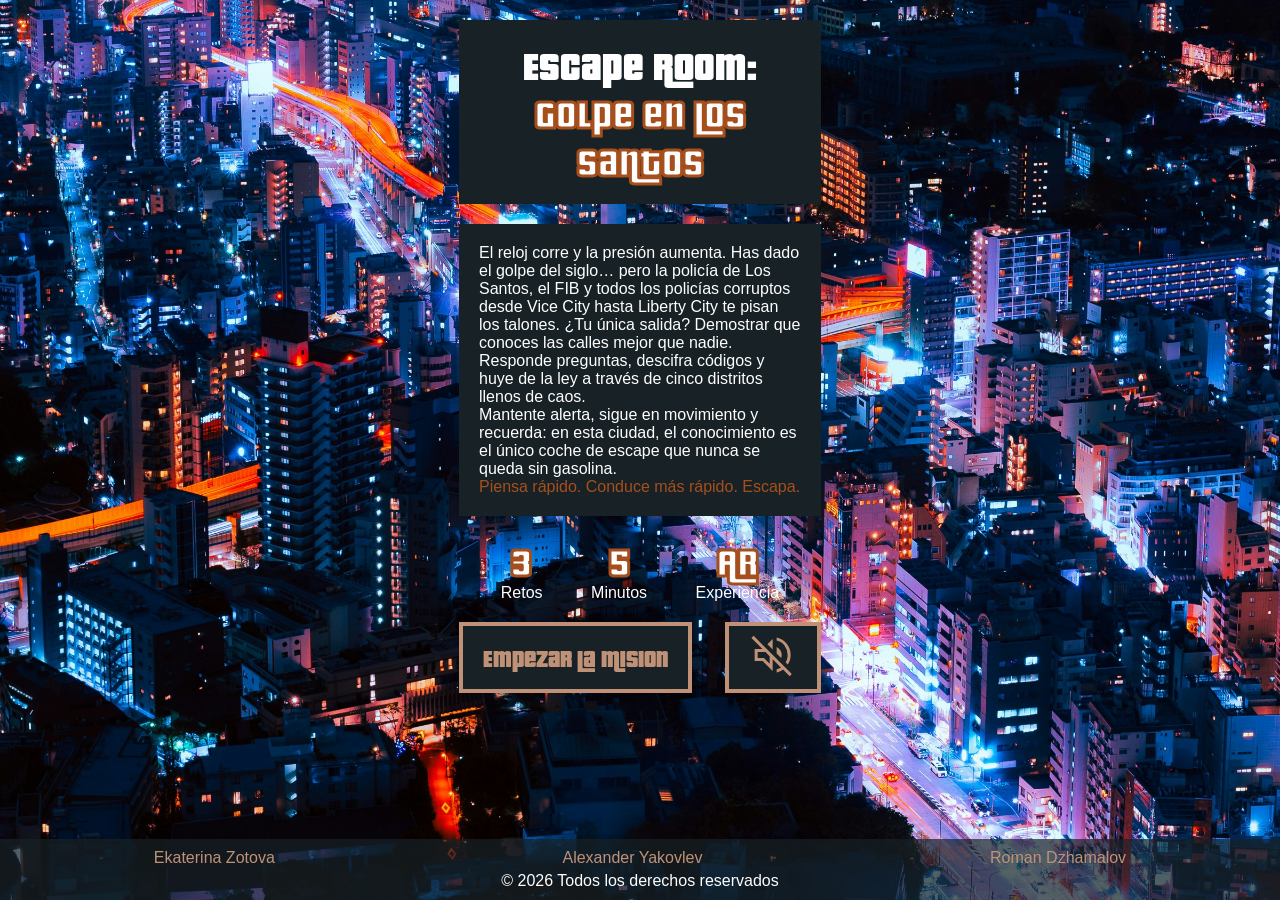
==== index.html @ f5169c7b "reto 2 y 3 styled" ====
<!doctype html>
<html lang="es">

<head>
   <meta charset="UTF-8" />
   <meta name="viewport" content="width=device-width, initial-scale=1.0" />

   <link rel="stylesheet" href="style.css" />
   <link rel="stylesheet" href="src/SlotMachine.css" />

   <title>Escape Room GTA</title>
</head>

<body>
   <main class="contenedor">
      <section id="pantalla-inicio" class="pantalla">
         <h1>Escape Room: <span>Golpe en Los Santos</span></h1>
         <p>
            El reloj corre y la presión aumenta. Has dado el golpe del siglo… pero
            la policía de Los Santos, el FIB y todos los policías corruptos desde
            Vice City hasta Liberty City te pisan los talones. ¿Tu única salida?
            Demostrar que conoces las calles mejor que nadie.</br> Responde preguntas,
            descifra códigos y huye de la ley a través de cinco distritos llenos
            de caos. </br> Mantente alerta, sigue en movimiento y
            recuerda: en esta ciudad, el conocimiento es el único coche de escape
            que nunca se queda sin gasolina. </br><span>Piensa rápido. Conduce más rápido.
               Escapa.</span>
         </p>
         <div id="info-inicio">
            <ul>
               <li>3</li>
               <li>Retos</li>
            </ul>
            <ul>
               <li>5</li>
               <li>Minutos</li>
            </ul>
            <ul>
               <li>AR</li>
               <li>Experiencia</li>
            </ul>
         </div>
         <div id="btns-inicio">
            <button id="btn-empezar" class="button">Empezar la mision</button>
            <button class="button btn-music" type="button" aria-label="Apagar musica">
               <img src="./assets/icons/volume_up.svg" alt="Musica activada" />
            </button>
         </div>
      </section>

      <!-- Reto 1: Usuario introduce respuesta al input-->

      <section id="reto1" class="pantalla oculta" hidden>
         <div id="btns-top">
            <button class="button fail btn-rindo" type="button">Me rindo!</button>
            <button class="button btn-music" type="button" aria-label="Apagar musica">
               <img src="./assets/icons/volume_up.svg" alt="Musica activada" />
            </button>
         </div>
         <h2>Reto 1: <span>Arranca el coche</span></h2>
         <div class="text-contenedor">
            <p>
               El coche está bloqueado. Introduce el código correcto para arrancarlo.
            </p>

            <p>El número de estrellas máximas de búsqueda multiplicado por 111.</p>

            <p id="togglePista1">
               Mostrar pista
            </p>

            <p id="pista1" class="pista" hidden>El número máximo de estrellas en GTA es 5</p>
         </div>
         <div class="slots"></div>

         <button id="btn-reto1" class="button button-bottom">Comprobar</button>

         <p id="mensajeReto1" class="mensaje"></p>

      </section>

      <!-- Reto 2: Usuario elige una de las 4 botones con la respuesta correcta-->
      <section id="reto2" class="pantalla oculta" hidden>
         <div id="btns-top">
            <button class="button fail btn-rindo" type="button">Me rindo!</button>
            <button class="button btn-music" type="button" aria-label="Apagar musica">
               <img src="./assets/icons/volume_up.svg" alt="Musica activada" />
            </button>
         </div>
         <h2>Reto 2: <span>Hackea la caja fuerte</span></h2>
         <div class="text-contenedor">
            <p>
               Has entrado en el banco. Completa la secuencia para abrir la caja
               fuerte.
            </p>

            <p>10 → 20 → 40 → ?</p>

            <p id="togglePista2">
               Mostrar pista
            </p>

            <p id="pista2" class="oculta">
               Cada número es el doble del anterior
            </p>
         </div>
         <div class="opciones">
            <button class="button opcion-reto2" data-value="60">60</button>
            <button class="button opcion-reto2" data-value="80">80</button>
            <button class="button opcion-reto2" data-value="100">100</button>
            <button class="button opcion-reto2" data-value="120">120</button>
         </div>

         <p id="mensajeReto2" class="mensaje"></p>
      </section>

      <!-- Reto 3: Usuario elige una de las 3 opciones de select con la respuesta correcta-->

      <section id="reto3" class="pantalla oculta" hidden>
         <div id="btns-top">
            <button class="button fail btn-rindo" type="button">Me rindo!</button>
            <button class="button btn-music" type="button" aria-label="Apagar musica">
               <img src="./assets/icons/volume_up.svg" alt="Musica activada" />
            </button>
         </div>
         <h2>Reto 3:<span> Escapa de la policía</span> </h2>
         <div class="text-contenedor">
            <p>Resuelve la adivinanza para perder el nivel de búsqueda.</p>

            <p>
               “Cuanto más corres, más te sigo. Si te escondes, desaparezco. ¿Qué
               soy?”
            </p>

            <p id="togglePista3">
               Mostrar pista
            </p>

            <p id="pista3" class="oculta">
               Está relacionada con el nivel de búsqueda en GTA
            </p>
         </div>
         <div class="text-contenedor">
            <p>Elige una opción:</p>

            <div class="opciones opciones-reto3">
               <label>
                  <input type="radio" name="respuestaReto3" value="policia" />
                  La policía
               </label>
               <label>
                  <input type="radio" name="respuestaReto3" value="trafico" />
                  El tráfico
               </label>
               <label>
                  <input type="radio" name="respuestaReto3" value="dinero" />
                  El dinero
               </label>
            </div>
         </div>
         <button id="btn-reto3" class="button" type="button">Comprobar</button>

         <p id="mensajeReto3" class="mensaje"></p>
      </section>

      <section id="pantalla-final-exito" class="pantalla oculta" hidden>
         <h2>HAS ESCAPADO!</h2>

         <p id="mensajeFinal_exito">
            Lo has hecho… Has robado el banco, esquivado a la poli y desaparecido
            como un fantasma. Ahora Los Santos tiene una nueva leyenda… y la
            policía todavía está buscando explicaciones.
         </p>
         <div id="btns-win">
            <button id="btn-reiniciar-exito" class="button">
               ¿Otra ronda o te has asustado?
            </button>
            <button class="button btn-music" type="button" aria-label="Apagar musica">
               <img src="./assets/icons/volume_up.svg" alt="Musica activada" />
            </button>
         </div>
      </section>

      <section id="pantalla-final-wasted" class="pantalla oculta" hidden>
         <h2>WASTED</h2>

         <p id="mensajeFinal_wasted">
            Te has confiado demasiado… Un semáforo, una patrulla y tu mala suerte
            han hecho equipo contra ti. Resultado: prisión con desayuno gratis
            (sin wifi)
         </p>
         <div id="btns-wasted">
            <button id="btn-reiniciar-wasted" class="button fail">
               Intentarlo otra vez
            </button>
            <button class="button btn-music" type="button" aria-label="Apagar musica">
               <img src="./assets/icons/volume_up.svg" alt="Musica activada" />
            </button>
         </div>
      </section>
   </main>

   <footer class="pie">
      <section class="pie_autores">
         <h3 hidden>Creadores</h3>
         <ul>
            <li>
               <a href="https://github.com/zookatt" target="_blank" rel="noopener noreferrer">
                  Ekaterina Zotova
               </a>
            </li>
            <li>
               <a href="https://github.com/AlexJYad" target="_blank" rel="noopener noreferrer">
                  Alexander Yakovlev
               </a>
            </li>
            <li>
               <a href="https://github.com/pshecko" target="_blank" rel="noopener noreferrer">
                  Roman Dzhamalov
               </a>
            </li>

         </ul>
      </section>

      <section class="pie__legal">
         <h3 hidden>Aviso Legal</h3>
         <p>&copy; 2026 Todos los derechos reservados</p>
      </section>
   </footer>

   <script src="src/SlotMachine.js"></script>
   <script src="script.js"></script>
</body>

</html>
---- style.css ----
/* =========================
   --------- RESET ---------
   ========================= */

*,
*::before,
*::after {
  box-sizing: border-box;
  margin: 0;
  padding: 0;
}

ul {
  list-style: none;
}

/* =========================
   --------- ROOT ----------
   ========================= */

@font-face {
  font-family: "Pricedown";
  src: url("./src/fonts/pricedown.otf") format("opentype");
  font-weight: 700;
  font-style: normal;
}

:root {
  /* COLORS */
  --base-color: #bf9278;
  --accent-dark: #a64f1c;
  --accent-light: #f28b30;
  --text-light: #fefefe;
  --bg-light: #2a3a40;
  --bg-dark: #182226;
  --danger-red: #f03f30;
  /* размеры */
  --main-widht: 402px;
  --container-width: 362px;

  /* отступы */
  --spacing-S: 5px;
  --spacing-M: 20px;
  --spacing-L: 35px;

  /* шрифты */
  --font-main: "Roboto", sans-serif;
  --font-size-base: 16px;
  --font-size-medium: 24px;
  --font-h: Pricedown;
  --font-size-h: 40px;
  --font-size-large: 50px;
  --font-weight-h: 900;

  /* анимации */
  --transition-fast: 0.2s ease;
  --transition-normal: 0.3s ease;
  --transition-long: 5s infinite ease;
}

body {
  font-family: var(--font-main);
  font-size: var(--font-size-base);
  color: var(--text-light);
  background-position: center;
  background-repeat: no-repeat;
  background-size: cover;
  min-height: 100vh;
  width: 100%;
  display: flex;
  flex-direction: column;
}

/* Background image for rooms */
body.body--inicio {
  background-image: url(./assets/img/home_bg.jpg);
}

body.body--reto1 {
  background-image: url(./assets/img/room1_bg.jpg);
}

body.body--reto2 {
  background-image: url(./assets/img/room2_bg.jpg);
}

body.body--reto3 {
  background-image: url(./assets/img/room3_bg.jpg);
}

body.body--exito {
  background-image: url(./assets/img/exito.png);
}

body.body--wasted {
  background-image: url(./assets/img/wasted.png);
}

/* =========================
   -------- LAYOUT ---------
   ========================= */

.contenedor {
  max-width: var(--main-widht);
  margin: 0 auto;
  padding: 0 var(--spacing-M);
  flex: 1;
  width: 100%;
}

/* =========================
   ------ COMPONENTS -------
   ========================= */

.button {
  padding: var(--spacing-S) var(--spacing-M);
  background-color: var(--bg-dark);
  gap: 10px;
  border: solid 4px var(--base-color);
  cursor: pointer;
  transition: var(--transition-fast);
  color: var(--base-color);
  font-family: var(--font-h);
  font-size: var(--font-size-medium);
}

.button.fail {
  border: solid 4px var(--accent-dark);
  color: var(--accent-dark);
}

/* .button:hover {
   transform: scale(1.1);
} */

/* =========================
   ------- UTILITIES -------
   ========================= */

.hidden {
  display: none !important;
}

.flex {
  display: flex;
}

.center {
  display: flex;
  align-items: center;
  justify-content: center;
}

h1,
h2 {
  background-color: var(--bg-dark);
  margin: var(--spacing-M) 0;
  padding: var(--spacing-M) var(--spacing-L);
  font-family: var(--font-h);
  font-size: var(--font-size-h);
  text-align: center;
}
h1 span,
h2 span {
  color: var(--text-light);
  -webkit-text-stroke: 3px var(--accent-dark);
}
.text-contenedor {
  background-color: rgb(24 34 38 / 70%);
  padding: var(--spacing-M);
  margin: var(--spacing-S) 0;
  font-family: var(--font-main);
  display: flex;
  flex-direction: column;
  gap: var(--spacing-S);
}

/* Start Page */

#pantalla-inicio p {
  background-color: var(--bg-dark);
  padding: var(--spacing-M);
  font-family: var(--font-main);
}
#pantalla-inicio p span,
.pista,
#pista2.oculta,
#pista3.oculta {
  color: var(--accent-dark);
}
#btns-inicio,
#btns-top,
#btns-win,
#btns-wasted {
  display: flex;
  justify-content: space-between;
  gap: var(--spacing-S);
}

#btns-top {
  margin: var(--spacing-M) 0;
  :first-child {
    flex-grow: 1;
  }
}
#btns-win {
  margin-top: auto;
}

#btns-wasted {
  margin-top: auto;
}

#info-inicio {
  display: flex;
  justify-content: space-around;
  text-align: center;
  gap: var(--spacing-S);
  margin: var(--spacing-M);
}
#info-inicio ul li:first-child {
  font-family: var(--font-h);
  font-size: var(--font-size-h);
  color: var(--text-light);
  -webkit-text-stroke: 3px var(--accent-dark);
}

/* Page 2 */

#togglePista1,
#togglePista2,
#togglePista3 {
  cursor: pointer;
  color: var(--bg-light);
}
.opciones {
  display: flex;
  justify-content: space-between;
  margin: var(--spacing-M) 0;
}

.opcion-reto2 {
  padding: var(--spacing-M);
}
.button-bottom {
  padding: var(--spacing-M) 0;
  width: 100%;
}
/* Page 3 */
#btn-reto3 {
  margin: var(--spacing-S) 0;
  width: 100%;
  padding: var(--spacing-M);
  font-family: var(--font-h);
  font-size: var(--font-size-medium);
}

.opciones-reto3 {
  display: flex;
  flex-direction: column;
  gap: var(--spacing-S);
}

.opciones-reto3 label {
  color: var(--base-color);
  font-family: var(--font-h);
  font-size: var(--font-size-medium);
  border: 2px solid var(--base-color);
  padding: var(--spacing-M) var(--spacing-S);
}

input[type="radio"] {
  appearance: none;
  width: 20px;
  height: 20px;
  border: 2px solid var(--base-color);
  border-radius: 50%;
  background: transparent;
}

input[type="radio"]:checked {
  background: var(--accent-dark);
}

/* FOOTER */

.pie {
  margin-top: auto;
  background-color: rgb(24 34 38 / 70%);
  padding: var(--spacing-S);
}

.pie_autores,
.pie__legal {
  text-align: center;
  margin: var(--spacing-S);
}

.pie_autores ul li a {
  list-style: none;
  text-decoration: none;
  color: var(--base-color);
  cursor: pointer;
}
.pie_autores ul {
  display: flex;
  justify-content: space-around;
}

/* WINNING */

#pantalla-final-exito h2 {
  background-color: var(--bg-dark);
  margin: var(--spacing-M) 0;
  padding: var(--spacing-M) var(--spacing-L);
  font-family: var(--font-h);
  font-size: var(--font-size-h);
  text-align: center;
}
#pantalla-final-exito p {
  background-color: rgb(24 34 38 / 70%);
  padding: var(--spacing-M);
  font-family: var(--font-main);
}
#pantalla-final-exito {
  display: flex;
  flex-direction: column;

  min-height: calc(100vh - 120px);
}

@keyframes wasted {
  0% {
    transform: rotate(-5deg);
  }
  25% {
    transform: scale(1.1);
  }
  50% {
    transform: rotate(5deg);
  }
  75% {
    transform: scale(1.1);
  }
  100% {
    transform: rotate(-5deg);
  }
}

/* WASTED */
#pantalla-final-wasted h2 {
  background-color: var(--bg-dark);
  -webkit-text-stroke: 1px var(--text-light);
  color: var(--danger-red);
  margin: var(--spacing-M) 0;
  padding: var(--spacing-M) var(--spacing-L);
  font-family: var(--font-h);
  font-size: var(--font-size-large);
  text-align: center;
  animation: wasted var(--transition-long);
}

#pantalla-final-wasted p {
  background-color: rgb(24 34 38 / 70%);
  padding: var(--spacing-M);
  font-family: var(--font-main);
}
#pantalla-final-wasted {
  display: flex;
  flex-direction: column;
  min-height: calc(100vh - 120px);
}

[hidden] {
  display: none !important;
}
---- src/SlotMachine.css ----
@import url("https://fonts.googleapis.com/css2?family=Ultra&display=swap");

:root {
   --slot-ratio: 2/3;
   --slot-count: 3;

   --spacing-S: 5px;
   --spacing-M: 20px;
   --spacing-L: 35px;

   --text-size-XL: 90px;

   /* 🟡 основной металл (латунь / золото) */
   --slot-metal-base: var(--base-color);
   /* 🟠 светлый блик металла */
   --slot-metal-highlight: var(--base-color);
   /* 🟤 тень металла (глубина) */
   --slot-metal-shadow: var(--base-color);
   /* ⚫ основной фон корпуса (тёмный металл) */
   --slot-body-bg: var(--bg-light);
   /* ⚫ внутренняя тень (глубина слота) */
   --slot-inner-shadow: var(--bg-dark);
   /* ✨ акцент свечения цифр */
   --slot-glow: var(--base-color);
   --slot-text-color: var(--base-color);
}

.slots {
   width: 100%;
   display: grid;
   grid-template-columns: repeat(var(--slot-count), 1fr);
   padding: var(--spacing-S);
   background: linear-gradient(
      145deg,
      var(--slot-metal-highlight),
      var(--slot-metal-base),
      var(--slot-metal-shadow)
   );
   align-items: center;
   margin: var(--spacing-M) 0;

   -webkit-user-select: none; /* Chrome, Safari, Opera */
   -moz-user-select: none; /* Firefox */
   -ms-user-select: none; /* IE, Edge */
   user-select: none; /* Стандартный синтаксис */
}

.slot {
   aspect-ratio: var(--slot-ratio);
   background: linear-gradient(to bottom, var(--slot-body-bg), rgb(15, 15, 18));
   overflow: hidden;
   margin: 0;
   padding: 0;

   ul {
      height: 100%;
      user-select: none;
      margin: 0;
      padding: 0;

      li {
         height: 100%;
         user-select: none;
         display: flex;
         justify-content: center;
         align-items: center;
         font-size: var(--text-size-XL);
         font-family: "Ultra", var(--font-h);
         color: #f03f30;
         -webkit-text-stroke: 3px #ffe786;
         text-shadow:
            0 0 3px var(--slot-glow),
            4px 4px 0 black;
         box-shadow:
            inset 0 4px 6px var(--slot-inner-shadow),
            inset 0 -4px 6px var(--slot-inner-shadow);
      }
   }
   ul.trans {
      transition: transform 0.3s ease;
   }
}
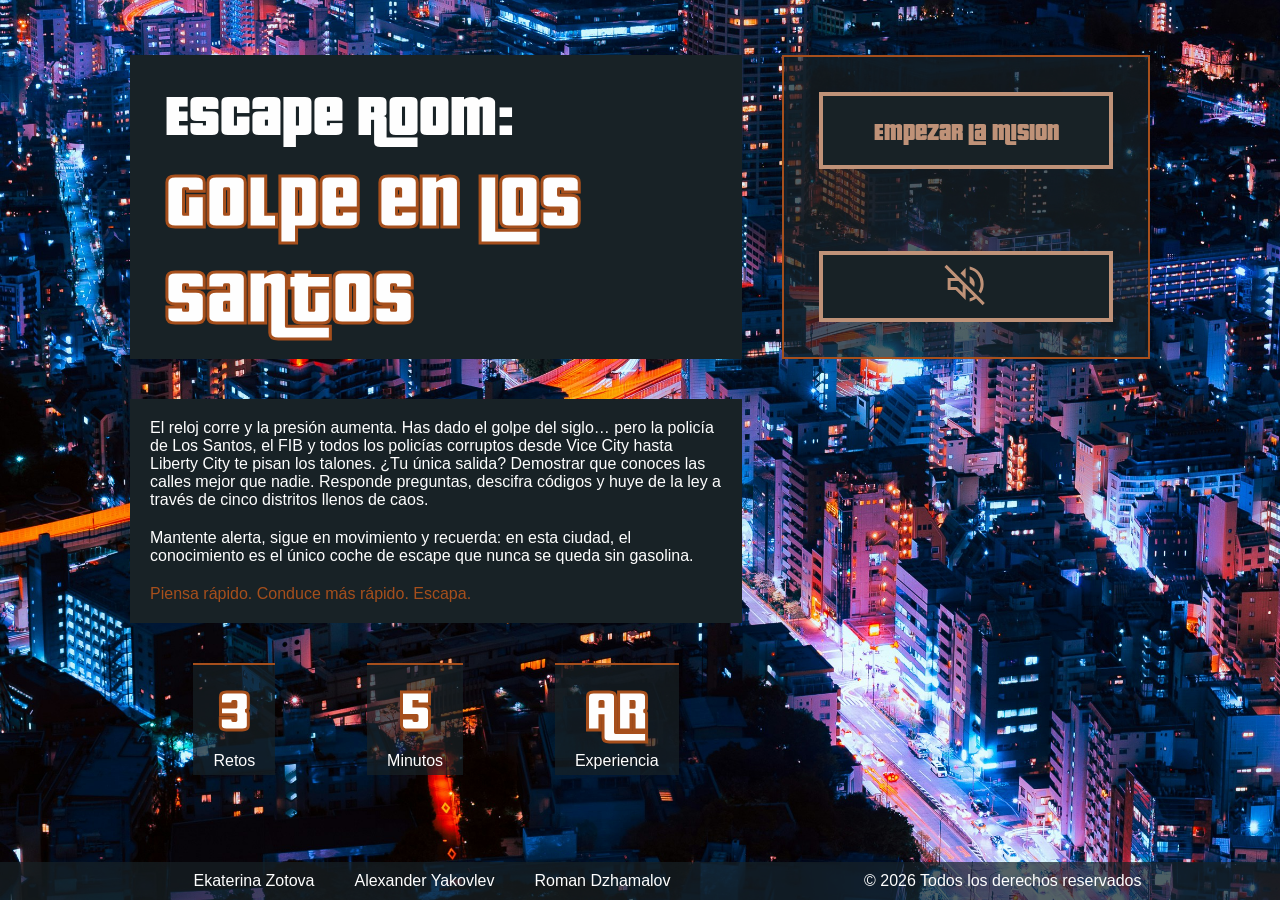
==== commit 2cf1cc9e: "add responsive tablet y desktop" ====
--- a/index.html
+++ b/index.html
@@ -1,236 +1,276 @@
 <!doctype html>
 <html lang="es">
-
-<head>
-   <meta charset="UTF-8" />
-   <meta name="viewport" content="width=device-width, initial-scale=1.0" />
-
-   <link rel="stylesheet" href="style.css" />
-   <link rel="stylesheet" href="src/SlotMachine.css" />
-
-   <title>Escape Room GTA</title>
-</head>
-
-<body>
-   <main class="contenedor">
+  <head>
+    <meta charset="UTF-8" />
+    <meta name="viewport" content="width=device-width, initial-scale=1.0" />
+
+    <link rel="stylesheet" href="style.css" />
+    <link rel="stylesheet" href="src/SlotMachine.css" />
+    <style type="text/css">
+      body {
+        cursor:
+          url("[data-uri]"),
+          auto;
+      }
+    </style>
+    <title>Escape Room GTA</title>
+  </head>
+
+  <body>
+    <main class="contenedor">
       <section id="pantalla-inicio" class="pantalla">
-         <h1>Escape Room: <span>Golpe en Los Santos</span></h1>
-         <p>
-            El reloj corre y la presión aumenta. Has dado el golpe del siglo… pero
-            la policía de Los Santos, el FIB y todos los policías corruptos desde
-            Vice City hasta Liberty City te pisan los talones. ¿Tu única salida?
-            Demostrar que conoces las calles mejor que nadie.</br> Responde preguntas,
-            descifra códigos y huye de la ley a través de cinco distritos llenos
-            de caos. </br> Mantente alerta, sigue en movimiento y
-            recuerda: en esta ciudad, el conocimiento es el único coche de escape
-            que nunca se queda sin gasolina. </br><span>Piensa rápido. Conduce más rápido.
-               Escapa.</span>
-         </p>
-         <div id="info-inicio">
-            <ul>
-               <li>3</li>
-               <li>Retos</li>
-            </ul>
-            <ul>
-               <li>5</li>
-               <li>Minutos</li>
-            </ul>
-            <ul>
-               <li>AR</li>
-               <li>Experiencia</li>
-            </ul>
-         </div>
-         <div id="btns-inicio">
-            <button id="btn-empezar" class="button">Empezar la mision</button>
-            <button class="button btn-music" type="button" aria-label="Apagar musica">
-               <img src="./assets/icons/volume_up.svg" alt="Musica activada" />
-            </button>
-         </div>
+        <h1>Escape Room: <span>Golpe en Los Santos</span></h1>
+        <div class="parrafos-inicio">
+          <p>
+            El reloj corre y la presión aumenta. Has dado el golpe del siglo…
+            pero la policía de Los Santos, el FIB y todos los policías corruptos
+            desde Vice City hasta Liberty City te pisan los talones. ¿Tu única
+            salida? Demostrar que conoces las calles mejor que nadie. Responde
+            preguntas, descifra códigos y huye de la ley a través de cinco
+            distritos llenos de caos.
+          </p>
+          <p>
+            Mantente alerta, sigue en movimiento y recuerda: en esta ciudad, el
+            conocimiento es el único coche de escape que nunca se queda sin
+            gasolina.
+          </p>
+          <p>Piensa rápido. Conduce más rápido. Escapa.</p>
+        </div>
+        <div id="info-inicio">
+          <ul>
+            <li>3</li>
+            <li>Retos</li>
+          </ul>
+          <ul>
+            <li>5</li>
+            <li>Minutos</li>
+          </ul>
+          <ul>
+            <li>AR</li>
+            <li>Experiencia</li>
+          </ul>
+        </div>
+        <div id="btns-inicio">
+          <button id="btn-empezar" class="button">Empezar la mision</button>
+          <button
+            class="button btn-music"
+            type="button"
+            aria-label="Apagar musica"
+          >
+            <img src="./assets/icons/volume_up.svg" alt="Musica activada" />
+          </button>
+        </div>
       </section>
 
       <!-- Reto 1: Usuario introduce respuesta al input-->
 
       <section id="reto1" class="pantalla oculta" hidden>
-         <div id="btns-top">
-            <button class="button fail btn-rindo" type="button">Me rindo!</button>
-            <button class="button btn-music" type="button" aria-label="Apagar musica">
-               <img src="./assets/icons/volume_up.svg" alt="Musica activada" />
-            </button>
-         </div>
-         <h2>Reto 1: <span>Arranca el coche</span></h2>
-         <div class="text-contenedor">
-            <p>
-               El coche está bloqueado. Introduce el código correcto para arrancarlo.
-            </p>
-
-            <p>El número de estrellas máximas de búsqueda multiplicado por 111.</p>
-
-            <p id="togglePista1">
-               Mostrar pista
-            </p>
-
-            <p id="pista1" class="pista" hidden>El número máximo de estrellas en GTA es 5</p>
-         </div>
-         <div class="slots"></div>
-
-         <button id="btn-reto1" class="button button-bottom">Comprobar</button>
-
-         <p id="mensajeReto1" class="mensaje"></p>
-
+        <div id="btns-top">
+          <button class="button fail btn-rindo" type="button">Me rindo!</button>
+          <button
+            class="button btn-music"
+            type="button"
+            aria-label="Apagar musica"
+          >
+            <img src="./assets/icons/volume_up.svg" alt="Musica activada" />
+          </button>
+        </div>
+        <h2>Reto 1: <span>Arranca el coche</span></h2>
+        <div class="text-contenedor">
+          <p>
+            El coche está bloqueado. Introduce el código correcto para
+            arrancarlo.
+          </p>
+
+          <p>
+            El número de estrellas máximas de búsqueda multiplicado por 111.
+          </p>
+
+          <p id="togglePista1">Mostrar pista</p>
+
+          <p id="pista1" class="pista" hidden>
+            El número máximo de estrellas en GTA es 5
+          </p>
+        </div>
+        <div class="slots"></div>
+
+        <button id="btn-reto1" class="button button-bottom">Comprobar</button>
+
+        <p id="mensajeReto1" class="mensaje"></p>
       </section>
 
       <!-- Reto 2: Usuario elige una de las 4 botones con la respuesta correcta-->
       <section id="reto2" class="pantalla oculta" hidden>
-         <div id="btns-top">
-            <button class="button fail btn-rindo" type="button">Me rindo!</button>
-            <button class="button btn-music" type="button" aria-label="Apagar musica">
-               <img src="./assets/icons/volume_up.svg" alt="Musica activada" />
-            </button>
-         </div>
-         <h2>Reto 2: <span>Hackea la caja fuerte</span></h2>
-         <div class="text-contenedor">
-            <p>
-               Has entrado en el banco. Completa la secuencia para abrir la caja
-               fuerte.
-            </p>
-
-            <p>10 → 20 → 40 → ?</p>
-
-            <p id="togglePista2">
-               Mostrar pista
-            </p>
-
-            <p id="pista2" class="oculta">
-               Cada número es el doble del anterior
-            </p>
-         </div>
-         <div class="opciones">
-            <button class="button opcion-reto2" data-value="60">60</button>
-            <button class="button opcion-reto2" data-value="80">80</button>
-            <button class="button opcion-reto2" data-value="100">100</button>
-            <button class="button opcion-reto2" data-value="120">120</button>
-         </div>
-
-         <p id="mensajeReto2" class="mensaje"></p>
+        <div id="btns-top">
+          <button class="button fail btn-rindo" type="button">Me rindo!</button>
+          <button
+            class="button btn-music"
+            type="button"
+            aria-label="Apagar musica"
+          >
+            <img src="./assets/icons/volume_up.svg" alt="Musica activada" />
+          </button>
+        </div>
+        <h2>Reto 2: <span>Hackea la caja fuerte</span></h2>
+        <div class="text-contenedor">
+          <p>
+            Has entrado en el banco. Completa la secuencia para abrir la caja
+            fuerte.
+          </p>
+
+          <p>10 → 20 → 40 → ?</p>
+
+          <p id="togglePista2">Mostrar pista</p>
+
+          <p id="pista2" class="oculta">Cada número es el doble del anterior</p>
+        </div>
+        <div class="opciones">
+          <button class="button opcion-reto2" data-value="60">60</button>
+          <button class="button opcion-reto2" data-value="80">80</button>
+          <button class="button opcion-reto2" data-value="100">100</button>
+          <button class="button opcion-reto2" data-value="120">120</button>
+        </div>
+
+        <p id="mensajeReto2" class="mensaje"></p>
       </section>
 
       <!-- Reto 3: Usuario elige una de las 3 opciones de select con la respuesta correcta-->
 
       <section id="reto3" class="pantalla oculta" hidden>
-         <div id="btns-top">
-            <button class="button fail btn-rindo" type="button">Me rindo!</button>
-            <button class="button btn-music" type="button" aria-label="Apagar musica">
-               <img src="./assets/icons/volume_up.svg" alt="Musica activada" />
-            </button>
-         </div>
-         <h2>Reto 3:<span> Escapa de la policía</span> </h2>
-         <div class="text-contenedor">
-            <p>Resuelve la adivinanza para perder el nivel de búsqueda.</p>
-
-            <p>
-               “Cuanto más corres, más te sigo. Si te escondes, desaparezco. ¿Qué
-               soy?”
-            </p>
-
-            <p id="togglePista3">
-               Mostrar pista
-            </p>
-
-            <p id="pista3" class="oculta">
-               Está relacionada con el nivel de búsqueda en GTA
-            </p>
-         </div>
-         <div class="text-contenedor">
-            <p>Elige una opción:</p>
-
-            <div class="opciones opciones-reto3">
-               <label>
-                  <input type="radio" name="respuestaReto3" value="policia" />
-                  La policía
-               </label>
-               <label>
-                  <input type="radio" name="respuestaReto3" value="trafico" />
-                  El tráfico
-               </label>
-               <label>
-                  <input type="radio" name="respuestaReto3" value="dinero" />
-                  El dinero
-               </label>
-            </div>
-         </div>
-         <button id="btn-reto3" class="button" type="button">Comprobar</button>
-
-         <p id="mensajeReto3" class="mensaje"></p>
+        <div id="btns-top">
+          <button class="button fail btn-rindo" type="button">Me rindo!</button>
+          <button
+            class="button btn-music"
+            type="button"
+            aria-label="Apagar musica"
+          >
+            <img src="./assets/icons/volume_up.svg" alt="Musica activada" />
+          </button>
+        </div>
+        <h2>Reto 3:<span> Escapa de la policía</span></h2>
+        <div class="text-contenedor">
+          <p>Resuelve la adivinanza para perder el nivel de búsqueda.</p>
+
+          <p>
+            “Cuanto más corres, más te sigo. Si te escondes, desaparezco. ¿Qué
+            soy?”
+          </p>
+
+          <p id="togglePista3">Mostrar pista</p>
+
+          <p id="pista3" class="oculta">
+            Está relacionada con el nivel de búsqueda en GTA
+          </p>
+        </div>
+        <div class="text-contenedor radio-btns">
+          <p>Elige una opción:</p>
+
+          <div class="opciones opciones-reto3">
+            <label>
+              <input type="radio" name="respuestaReto3" value="policia" />
+              La policía
+            </label>
+            <label>
+              <input type="radio" name="respuestaReto3" value="trafico" />
+              El tráfico
+            </label>
+            <label>
+              <input type="radio" name="respuestaReto3" value="dinero" />
+              El dinero
+            </label>
+          </div>
+        </div>
+        <button id="btn-reto3" class="button" type="button">Comprobar</button>
+
+        <p id="mensajeReto3" class="mensaje"></p>
       </section>
 
       <section id="pantalla-final-exito" class="pantalla oculta" hidden>
-         <h2>HAS ESCAPADO!</h2>
-
-         <p id="mensajeFinal_exito">
-            Lo has hecho… Has robado el banco, esquivado a la poli y desaparecido
-            como un fantasma. Ahora Los Santos tiene una nueva leyenda… y la
-            policía todavía está buscando explicaciones.
-         </p>
-         <div id="btns-win">
-            <button id="btn-reiniciar-exito" class="button">
-               ¿Otra ronda o te has asustado?
-            </button>
-            <button class="button btn-music" type="button" aria-label="Apagar musica">
-               <img src="./assets/icons/volume_up.svg" alt="Musica activada" />
-            </button>
-         </div>
+        <h2>HAS ESCAPADO!</h2>
+
+        <p id="mensajeFinal_exito">
+          Lo has hecho… Has robado el banco, esquivado a la poli y desaparecido
+          como un fantasma. Ahora Los Santos tiene una nueva leyenda… y la
+          policía todavía está buscando explicaciones.
+        </p>
+        <div id="btns-win">
+          <button id="btn-reiniciar-exito" class="button">
+            ¿Otra ronda o te has asustado?
+          </button>
+          <button
+            class="button btn-music"
+            type="button"
+            aria-label="Apagar musica"
+          >
+            <img src="./assets/icons/volume_up.svg" alt="Musica activada" />
+          </button>
+        </div>
       </section>
 
       <section id="pantalla-final-wasted" class="pantalla oculta" hidden>
-         <h2>WASTED</h2>
-
-         <p id="mensajeFinal_wasted">
-            Te has confiado demasiado… Un semáforo, una patrulla y tu mala suerte
-            han hecho equipo contra ti. Resultado: prisión con desayuno gratis
-            (sin wifi)
-         </p>
-         <div id="btns-wasted">
-            <button id="btn-reiniciar-wasted" class="button fail">
-               Intentarlo otra vez
-            </button>
-            <button class="button btn-music" type="button" aria-label="Apagar musica">
-               <img src="./assets/icons/volume_up.svg" alt="Musica activada" />
-            </button>
-         </div>
-      </section>
-   </main>
-
-   <footer class="pie">
+        <h2>WASTED</h2>
+
+        <p id="mensajeFinal_wasted">
+          Te has confiado demasiado… Un semáforo, una patrulla y tu mala suerte
+          han hecho equipo contra ti. Resultado: prisión con desayuno gratis
+          (sin wifi)
+        </p>
+        <div id="btns-wasted">
+          <button id="btn-reiniciar-wasted" class="button fail">
+            Intentarlo otra vez
+          </button>
+          <button
+            class="button btn-music"
+            type="button"
+            aria-label="Apagar musica"
+          >
+            <img src="./assets/icons/volume_up.svg" alt="Musica activada" />
+          </button>
+        </div>
+      </section>
+    </main>
+
+    <footer class="pie">
       <section class="pie_autores">
-         <h3 hidden>Creadores</h3>
-         <ul>
-            <li>
-               <a href="https://github.com/zookatt" target="_blank" rel="noopener noreferrer">
-                  Ekaterina Zotova
-               </a>
-            </li>
-            <li>
-               <a href="https://github.com/AlexJYad" target="_blank" rel="noopener noreferrer">
-                  Alexander Yakovlev
-               </a>
-            </li>
-            <li>
-               <a href="https://github.com/pshecko" target="_blank" rel="noopener noreferrer">
-                  Roman Dzhamalov
-               </a>
-            </li>
-
-         </ul>
+        <h3 hidden>Creadores</h3>
+        <ul>
+          <li>
+            <a
+              href="https://github.com/zookatt"
+              target="_blank"
+              rel="noopener noreferrer"
+            >
+              Ekaterina Zotova
+            </a>
+          </li>
+          <li>
+            <a
+              href="https://github.com/AlexJYad"
+              target="_blank"
+              rel="noopener noreferrer"
+            >
+              Alexander Yakovlev
+            </a>
+          </li>
+          <li>
+            <a
+              href="https://github.com/pshecko"
+              target="_blank"
+              rel="noopener noreferrer"
+            >
+              Roman Dzhamalov
+            </a>
+          </li>
+        </ul>
       </section>
 
       <section class="pie__legal">
-         <h3 hidden>Aviso Legal</h3>
-         <p>&copy; 2026 Todos los derechos reservados</p>
-      </section>
-   </footer>
-
-   <script src="src/SlotMachine.js"></script>
-   <script src="script.js"></script>
-</body>
-
-</html>+        <h3 hidden>Aviso Legal</h3>
+        <p>&copy; 2026 Todos los derechos reservados</p>
+      </section>
+    </footer>
+
+    <script src="src/SlotMachine.js"></script>
+    <script src="script.js"></script>
+  </body>
+</html>
--- a/style.css
+++ b/style.css
@@ -35,7 +35,7 @@
   --bg-dark: #182226;
   --danger-red: #f03f30;
   /* размеры */
-  --main-widht: 402px;
+  --main-widht: 768px;
   --container-width: 362px;
 
   /* отступы */
@@ -50,6 +50,7 @@
   --font-h: Pricedown;
   --font-size-h: 40px;
   --font-size-large: 50px;
+  --font-size-larger: 60px;
   --font-weight-h: 900;
 
   /* анимации */
@@ -78,6 +79,7 @@
 
 body.body--reto1 {
   background-image: url(./assets/img/room1_bg.jpg);
+  background-position: center 70%;
 }
 
 body.body--reto2 {
@@ -177,10 +179,15 @@
 
 /* Start Page */
 
-#pantalla-inicio p {
+.parrafos-inicio {
+  display: flex;
+  flex-direction: column;
+  gap: var(--spacing-M);
+  padding: var(--spacing-M);
   background-color: var(--bg-dark);
-  padding: var(--spacing-M);
-  font-family: var(--font-main);
+}
+.parrafos-inicio p:last-child {
+  color: var(--accent-dark);
 }
 #pantalla-inicio p span,
 .pista,
@@ -218,7 +225,13 @@
   gap: var(--spacing-S);
   margin: var(--spacing-M);
 }
+#info-inicio ul li {
+  background-color: rgb(24 34 38 / 70%);
+  padding: var(--spacing-S) var(--spacing-M);
+}
+
 #info-inicio ul li:first-child {
+  border-top: 2px solid var(--accent-dark);
   font-family: var(--font-h);
   font-size: var(--font-size-h);
   color: var(--text-light);
@@ -374,3 +387,154 @@
 [hidden] {
   display: none !important;
 }
+
+/* RESPONSIVE TABLET 768px */
+
+@media (min-width: 768px) {
+  .pie {
+    display: flex;
+    justify-content: space-evenly;
+  }
+  .pie_autores ul li {
+    margin: 0 var(--spacing-M);
+  }
+
+  .pie_autores ul li a {
+    color: var(--text-light);
+    cursor: pointer;
+  }
+  .pie_autores ul li a:hover {
+    color: var(--base-color);
+  }
+}
+
+/* RESPONSIVE DESKTOP 1200px */
+@media (min-width: 1200px) {
+  body.body--reto2 {
+    background-position: center 35%;
+  }
+  body.body--reto3 {
+    background-position: center 35%;
+  }
+  body.body--exito {
+    background-position: center 35%;
+  }
+  body.body--wasted {
+    background-position: center 40%;
+  }
+
+  .contenedor {
+    max-width: 1200px;
+  }
+  #pantalla-inicio {
+    display: grid;
+    grid-template-columns: 60% 40%;
+    gap: var(--spacing-M);
+    margin: 0 var(--spacing-L);
+    padding: var(--spacing-L);
+  }
+  #pantalla-inicio p,
+  #info-inicio {
+    grid-column: 1;
+  }
+  h1 {
+    font-size: var(--font-size-larger);
+    text-align: start;
+  }
+  h1 span {
+    font-size: 80px;
+  }
+  #btns-inicio {
+    grid-column: 2;
+    grid-row: 1;
+    display: flex;
+    flex-direction: column;
+    padding: var(--spacing-L);
+    margin: var(--spacing-M);
+    background-color: rgb(24 34 38 / 70%);
+    border: 2px solid var(--accent-dark);
+  }
+  #btn-empezar {
+    padding: var(--spacing-M);
+  }
+  #btn-empezar:hover {
+    border: solid 4px var(--text-light);
+    color: var(--text-light);
+  }
+
+  #info-inicio ul li:first-child {
+    font-size: var(--font-size-larger);
+  }
+  .pie_autores ul {
+    padding: 0 var(--spacing-L);
+  }
+  #reto1,
+  #reto2,
+  #reto3 {
+    display: grid;
+    grid-template-columns: 60% 40%;
+    gap: var(--spacing-M);
+    margin: 0 var(--spacing-L);
+    padding: var(--spacing-L);
+  }
+  #reto1 h2,
+  #reto1 .text-contenedor {
+    grid-column: 1;
+  }
+  #reto1 h2 {
+    grid-row: 1;
+    font-size: var(--font-size-larger);
+  }
+  #reto1 .slots {
+    grid-column: 2;
+    grid-row: 1;
+    margin: var(--spacing-L) 0;
+  }
+  #reto1 #btn-reto1 {
+    grid-column: 2;
+    grid-row: 2;
+    margin: var(--spacing-L) 0;
+  }
+  #reto1 #btns-top {
+    padding: var(--spacing-M) 0;
+    grid-row: 3;
+  }
+
+  #reto2 h2,
+  #reto2 .text-contenedor {
+    grid-column: 1;
+  }
+  #reto2 h2 {
+    grid-row: 1;
+    font-size: var(--font-size-larger);
+  }
+  #reto2 #btns-top {
+    padding: var(--spacing-M) 0;
+    grid-row: 3;
+  }
+
+  #reto3 h2,
+  #reto3 .text-contenedor {
+    grid-column: 1;
+  }
+  #reto3 h2 {
+    grid-row: 1;
+    font-size: var(--font-size-larger);
+  }
+  #reto3 #btns-top {
+    padding: var(--spacing-M) 0;
+    grid-row: 3;
+  }
+  #reto3 .text-contenedor {
+    grid-column: 1;
+    grid-row: 2;
+  }
+  #reto3 .text-contenedor.radio-btns {
+    grid-column: 2;
+    grid-row: 1;
+    margin: var(--spacing-M);
+  }
+  #btn-reto3 {
+    grid-row: 2;
+  }
+}
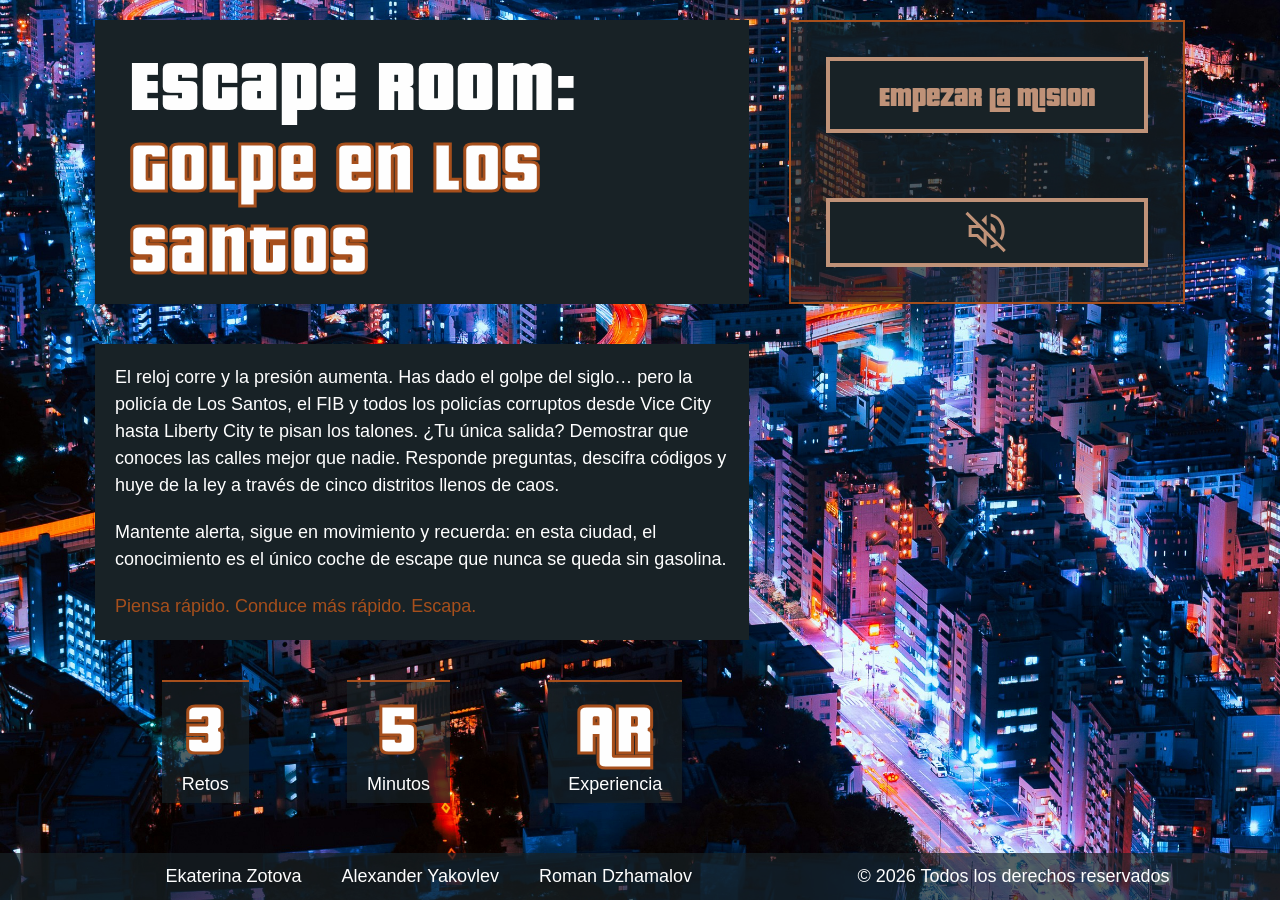
==== commit b954c5f3: "fix: button:act+hov" ====
--- a/index.html
+++ b/index.html
@@ -1,276 +1,235 @@
 <!doctype html>
 <html lang="es">
-  <head>
-    <meta charset="UTF-8" />
-    <meta name="viewport" content="width=device-width, initial-scale=1.0" />
-
-    <link rel="stylesheet" href="style.css" />
-    <link rel="stylesheet" href="src/SlotMachine.css" />
-    <style type="text/css">
-      body {
-        cursor:
-          url("[data-uri]"),
-          auto;
-      }
-    </style>
-    <title>Escape Room GTA</title>
-  </head>
-
-  <body>
-    <main class="contenedor">
+
+<head>
+   <meta charset="UTF-8" />
+   <meta name="viewport" content="width=device-width, initial-scale=1.0" />
+
+   <link rel="stylesheet" href="style.css" />
+   <link rel="stylesheet" href="src/SlotMachine.css" />
+   <title>Escape Room GTA</title>
+</head>
+
+<body>
+   <main class="contenedor">
       <section id="pantalla-inicio" class="pantalla">
-        <h1>Escape Room: <span>Golpe en Los Santos</span></h1>
-        <div class="parrafos-inicio">
-          <p>
-            El reloj corre y la presión aumenta. Has dado el golpe del siglo…
-            pero la policía de Los Santos, el FIB y todos los policías corruptos
-            desde Vice City hasta Liberty City te pisan los talones. ¿Tu única
-            salida? Demostrar que conoces las calles mejor que nadie. Responde
-            preguntas, descifra códigos y huye de la ley a través de cinco
-            distritos llenos de caos.
-          </p>
-          <p>
-            Mantente alerta, sigue en movimiento y recuerda: en esta ciudad, el
-            conocimiento es el único coche de escape que nunca se queda sin
-            gasolina.
-          </p>
-          <p>Piensa rápido. Conduce más rápido. Escapa.</p>
-        </div>
-        <div id="info-inicio">
-          <ul>
-            <li>3</li>
-            <li>Retos</li>
-          </ul>
-          <ul>
-            <li>5</li>
-            <li>Minutos</li>
-          </ul>
-          <ul>
-            <li>AR</li>
-            <li>Experiencia</li>
-          </ul>
-        </div>
-        <div id="btns-inicio">
-          <button id="btn-empezar" class="button">Empezar la mision</button>
-          <button
-            class="button btn-music"
-            type="button"
-            aria-label="Apagar musica"
-          >
-            <img src="./assets/icons/volume_up.svg" alt="Musica activada" />
-          </button>
-        </div>
+         <h1>Escape Room: <span>Golpe en Los Santos</span></h1>
+         <div class="parrafos-inicio">
+            <p>
+               El reloj corre y la presión aumenta. Has dado el golpe del siglo…
+               pero la policía de Los Santos, el FIB y todos los policías corruptos
+               desde Vice City hasta Liberty City te pisan los talones. ¿Tu única
+               salida? Demostrar que conoces las calles mejor que nadie. Responde
+               preguntas, descifra códigos y huye de la ley a través de cinco
+               distritos llenos de caos.
+            </p>
+            <p>
+               Mantente alerta, sigue en movimiento y recuerda: en esta ciudad, el
+               conocimiento es el único coche de escape que nunca se queda sin
+               gasolina.
+            </p>
+            <p>Piensa rápido. Conduce más rápido. Escapa.</p>
+         </div>
+         <div id="info-inicio">
+            <ul>
+               <li>3</li>
+               <li>Retos</li>
+            </ul>
+            <ul>
+               <li>5</li>
+               <li>Minutos</li>
+            </ul>
+            <ul>
+               <li>AR</li>
+               <li>Experiencia</li>
+            </ul>
+         </div>
+         <div id="btns-inicio">
+            <button id="btn-empezar" class="button">Empezar la mision</button>
+            <button class="button btn-music" type="button" aria-label="Apagar musica">
+               <img src="./assets/icons/volume_up.svg" alt="Musica activada" />
+            </button>
+         </div>
       </section>
 
       <!-- Reto 1: Usuario introduce respuesta al input-->
 
       <section id="reto1" class="pantalla oculta" hidden>
-        <div id="btns-top">
-          <button class="button fail btn-rindo" type="button">Me rindo!</button>
-          <button
-            class="button btn-music"
-            type="button"
-            aria-label="Apagar musica"
-          >
-            <img src="./assets/icons/volume_up.svg" alt="Musica activada" />
-          </button>
-        </div>
-        <h2>Reto 1: <span>Arranca el coche</span></h2>
-        <div class="text-contenedor">
-          <p>
-            El coche está bloqueado. Introduce el código correcto para
-            arrancarlo.
-          </p>
-
-          <p>
-            El número de estrellas máximas de búsqueda multiplicado por 111.
-          </p>
-
-          <p id="togglePista1">Mostrar pista</p>
-
-          <p id="pista1" class="pista" hidden>
-            El número máximo de estrellas en GTA es 5
-          </p>
-        </div>
-        <div class="slots"></div>
-
-        <button id="btn-reto1" class="button button-bottom">Comprobar</button>
-
-        <p id="mensajeReto1" class="mensaje"></p>
+         <div class="btns-top">
+            <button class="button fail btn-rindo" type="button">Me rindo!</button>
+            <button class="button btn-music" type="button" aria-label="Apagar musica">
+               <img src="./assets/icons/volume_up.svg" alt="Musica activada" />
+            </button>
+         </div>
+         <h2>Reto 1: <span>Arranca el coche</span></h2>
+         <div class="text-contenedor">
+            <p>
+               El coche está bloqueado. Introduce el código correcto para
+               arrancarlo.
+            </p>
+
+            <p>
+               El número de estrellas máximas de búsqueda multiplicado por 111.
+            </p>
+
+            <p id="togglePista1" class="tooglePista">Mostrar pista</p>
+
+            <p id="pista1" class="pista" hidden>
+               El número máximo de estrellas en GTA es 5
+            </p>
+         </div>
+         <div class="slots"></div>
+
+         <button id="btn-reto1" class="button button-bottom">Comprobar</button>
+
+         <p id="mensajeReto1" class="mensaje"></p>
       </section>
 
       <!-- Reto 2: Usuario elige una de las 4 botones con la respuesta correcta-->
       <section id="reto2" class="pantalla oculta" hidden>
-        <div id="btns-top">
-          <button class="button fail btn-rindo" type="button">Me rindo!</button>
-          <button
-            class="button btn-music"
-            type="button"
-            aria-label="Apagar musica"
-          >
-            <img src="./assets/icons/volume_up.svg" alt="Musica activada" />
-          </button>
-        </div>
-        <h2>Reto 2: <span>Hackea la caja fuerte</span></h2>
-        <div class="text-contenedor">
-          <p>
-            Has entrado en el banco. Completa la secuencia para abrir la caja
-            fuerte.
-          </p>
-
-          <p>10 → 20 → 40 → ?</p>
-
-          <p id="togglePista2">Mostrar pista</p>
-
-          <p id="pista2" class="oculta">Cada número es el doble del anterior</p>
-        </div>
-        <div class="opciones">
-          <button class="button opcion-reto2" data-value="60">60</button>
-          <button class="button opcion-reto2" data-value="80">80</button>
-          <button class="button opcion-reto2" data-value="100">100</button>
-          <button class="button opcion-reto2" data-value="120">120</button>
-        </div>
-
-        <p id="mensajeReto2" class="mensaje"></p>
+         <div class="btns-top">
+            <button class="button fail btn-rindo" type="button">Me rindo!</button>
+            <button class="button btn-music" type="button" aria-label="Apagar musica">
+               <img src="./assets/icons/volume_up.svg" alt="Musica activada" />
+            </button>
+         </div>
+         <h2>Reto 2: <span>Hackea la caja fuerte</span></h2>
+         <div class="text-contenedor">
+            <p>
+               Has entrado en el banco. Completa la secuencia para abrir la caja
+               fuerte.
+            </p>
+
+            <p>10 → 20 → 40 → ?</p>
+
+            <p id="togglePista2" class="tooglePista">Mostrar pista</p>
+
+            <p id="pista2" class="oculta">Cada número es el doble del anterior</p>
+         </div>
+         <div class="opciones">
+            <button class="button opcion-reto2" data-value="60">60</button>
+            <button class="button opcion-reto2" data-value="80">80</button>
+            <button class="button opcion-reto2" data-value="100">100</button>
+            <button class="button opcion-reto2" data-value="120">120</button>
+         </div>
+
+         <p id="mensajeReto2" class="mensaje"></p>
       </section>
 
       <!-- Reto 3: Usuario elige una de las 3 opciones de select con la respuesta correcta-->
 
       <section id="reto3" class="pantalla oculta" hidden>
-        <div id="btns-top">
-          <button class="button fail btn-rindo" type="button">Me rindo!</button>
-          <button
-            class="button btn-music"
-            type="button"
-            aria-label="Apagar musica"
-          >
-            <img src="./assets/icons/volume_up.svg" alt="Musica activada" />
-          </button>
-        </div>
-        <h2>Reto 3:<span> Escapa de la policía</span></h2>
-        <div class="text-contenedor">
-          <p>Resuelve la adivinanza para perder el nivel de búsqueda.</p>
-
-          <p>
-            “Cuanto más corres, más te sigo. Si te escondes, desaparezco. ¿Qué
-            soy?”
-          </p>
-
-          <p id="togglePista3">Mostrar pista</p>
-
-          <p id="pista3" class="oculta">
-            Está relacionada con el nivel de búsqueda en GTA
-          </p>
-        </div>
-        <div class="text-contenedor radio-btns">
-          <p>Elige una opción:</p>
-
-          <div class="opciones opciones-reto3">
-            <label>
-              <input type="radio" name="respuestaReto3" value="policia" />
-              La policía
-            </label>
-            <label>
-              <input type="radio" name="respuestaReto3" value="trafico" />
-              El tráfico
-            </label>
-            <label>
-              <input type="radio" name="respuestaReto3" value="dinero" />
-              El dinero
-            </label>
-          </div>
-        </div>
-        <button id="btn-reto3" class="button" type="button">Comprobar</button>
-
-        <p id="mensajeReto3" class="mensaje"></p>
+         <div class="btns-top">
+            <button class="button fail btn-rindo" type="button">Me rindo!</button>
+            <button class="button btn-music" type="button" aria-label="Apagar musica">
+               <img src="./assets/icons/volume_up.svg" alt="Musica activada" />
+            </button>
+         </div>
+         <h2>Reto 3:<span> Escapa de la policía</span></h2>
+         <div class="text-contenedor">
+            <p>Resuelve la adivinanza para perder el nivel de búsqueda.</p>
+
+            <p>
+               “Cuanto más corres, más te sigo. Si te escondes, desaparezco. ¿Qué
+               soy?”
+            </p>
+
+            <p id="togglePista3" class="tooglePista">Mostrar pista</p>
+
+            <p id="pista3" class="oculta">
+               Está relacionada con el nivel de búsqueda en GTA
+            </p>
+         </div>
+         <div class="text-contenedor radio-btns">
+            <p>Elige una opción:</p>
+
+            <div class="opciones opciones-reto3">
+               <label>
+                  <input type="radio" name="respuestaReto3" value="policia" />
+                  La policía
+               </label>
+               <label>
+                  <input type="radio" name="respuestaReto3" value="trafico" />
+                  El tráfico
+               </label>
+               <label>
+                  <input type="radio" name="respuestaReto3" value="dinero" />
+                  El dinero
+               </label>
+            </div>
+         </div>
+         <button id="btn-reto3" class="button" type="button">Comprobar</button>
+
+         <p id="mensajeReto3" class="mensaje"></p>
       </section>
 
       <section id="pantalla-final-exito" class="pantalla oculta" hidden>
-        <h2>HAS ESCAPADO!</h2>
-
-        <p id="mensajeFinal_exito">
-          Lo has hecho… Has robado el banco, esquivado a la poli y desaparecido
-          como un fantasma. Ahora Los Santos tiene una nueva leyenda… y la
-          policía todavía está buscando explicaciones.
-        </p>
-        <div id="btns-win">
-          <button id="btn-reiniciar-exito" class="button">
-            ¿Otra ronda o te has asustado?
-          </button>
-          <button
-            class="button btn-music"
-            type="button"
-            aria-label="Apagar musica"
-          >
-            <img src="./assets/icons/volume_up.svg" alt="Musica activada" />
-          </button>
-        </div>
+         <h2>HAS ESCAPADO!</h2>
+
+         <p id="mensajeFinal_exito">
+            Lo has hecho… Has robado el banco, esquivado a la poli y desaparecido
+            como un fantasma. Ahora Los Santos tiene una nueva leyenda… y la
+            policía todavía está buscando explicaciones.
+         </p>
+         <div id="btns-win">
+            <button id="btn-reiniciar-exito" class="button">
+               ¿Otra ronda o te has asustado?
+            </button>
+            <button class="button btn-music" type="button" aria-label="Apagar musica">
+               <img src="./assets/icons/volume_up.svg" alt="Musica activada" />
+            </button>
+         </div>
       </section>
 
       <section id="pantalla-final-wasted" class="pantalla oculta" hidden>
-        <h2>WASTED</h2>
-
-        <p id="mensajeFinal_wasted">
-          Te has confiado demasiado… Un semáforo, una patrulla y tu mala suerte
-          han hecho equipo contra ti. Resultado: prisión con desayuno gratis
-          (sin wifi)
-        </p>
-        <div id="btns-wasted">
-          <button id="btn-reiniciar-wasted" class="button fail">
-            Intentarlo otra vez
-          </button>
-          <button
-            class="button btn-music"
-            type="button"
-            aria-label="Apagar musica"
-          >
-            <img src="./assets/icons/volume_up.svg" alt="Musica activada" />
-          </button>
-        </div>
-      </section>
-    </main>
-
-    <footer class="pie">
+         <h2>WASTED</h2>
+
+         <p id="mensajeFinal_wasted">
+            Te has confiado demasiado… Un semáforo, una patrulla y tu mala suerte
+            han hecho equipo contra ti. Resultado: prisión con desayuno gratis
+            (sin wifi)
+         </p>
+         <div id="btns-wasted">
+            <button id="btn-reiniciar-wasted" class="button fail">
+               Intentarlo otra vez
+            </button>
+            <button class="button btn-music" type="button" aria-label="Apagar musica">
+               <img src="./assets/icons/volume_up.svg" alt="Musica activada" />
+            </button>
+         </div>
+      </section>
+   </main>
+
+   <footer class="pie">
       <section class="pie_autores">
-        <h3 hidden>Creadores</h3>
-        <ul>
-          <li>
-            <a
-              href="https://github.com/zookatt"
-              target="_blank"
-              rel="noopener noreferrer"
-            >
-              Ekaterina Zotova
-            </a>
-          </li>
-          <li>
-            <a
-              href="https://github.com/AlexJYad"
-              target="_blank"
-              rel="noopener noreferrer"
-            >
-              Alexander Yakovlev
-            </a>
-          </li>
-          <li>
-            <a
-              href="https://github.com/pshecko"
-              target="_blank"
-              rel="noopener noreferrer"
-            >
-              Roman Dzhamalov
-            </a>
-          </li>
-        </ul>
+         <h3 hidden>Creadores</h3>
+         <ul>
+            <li>
+               <a href="https://github.com/zookatt" target="_blank" rel="noopener noreferrer">
+                  Ekaterina Zotova
+               </a>
+            </li>
+            <li>
+               <a href="https://github.com/AlexJYad" target="_blank" rel="noopener noreferrer">
+                  Alexander Yakovlev
+               </a>
+            </li>
+            <li>
+               <a href="https://github.com/pshecko" target="_blank" rel="noopener noreferrer">
+                  Roman Dzhamalov
+               </a>
+            </li>
+         </ul>
       </section>
 
       <section class="pie__legal">
-        <h3 hidden>Aviso Legal</h3>
-        <p>&copy; 2026 Todos los derechos reservados</p>
-      </section>
-    </footer>
-
-    <script src="src/SlotMachine.js"></script>
-    <script src="script.js"></script>
-  </body>
-</html>
+         <h3 hidden>Aviso Legal</h3>
+         <p>&copy; 2026 Todos los derechos reservados</p>
+      </section>
+   </footer>
+
+   <script src="src/SlotMachine.js"></script>
+   <script src="script.js"></script>
+</body>
+
+</html>
--- a/style.css
+++ b/style.css
@@ -5,13 +5,13 @@
 *,
 *::before,
 *::after {
-  box-sizing: border-box;
-  margin: 0;
-  padding: 0;
+   box-sizing: border-box;
+   margin: 0;
+   padding: 0;
 }
 
 ul {
-  list-style: none;
+   list-style: none;
 }
 
 /* =========================
@@ -19,83 +19,88 @@
    ========================= */
 
 @font-face {
-  font-family: "Pricedown";
-  src: url("./src/fonts/pricedown.otf") format("opentype");
-  font-weight: 700;
-  font-style: normal;
+   font-family: "Pricedown";
+   src: url("./src/fonts/pricedown.otf") format("opentype");
+   font-weight: 700;
+   font-style: normal;
 }
 
 :root {
-  /* COLORS */
-  --base-color: #bf9278;
-  --accent-dark: #a64f1c;
-  --accent-light: #f28b30;
-  --text-light: #fefefe;
-  --bg-light: #2a3a40;
-  --bg-dark: #182226;
-  --danger-red: #f03f30;
-  /* размеры */
-  --main-widht: 768px;
-  --container-width: 362px;
-
-  /* отступы */
-  --spacing-S: 5px;
-  --spacing-M: 20px;
-  --spacing-L: 35px;
-
-  /* шрифты */
-  --font-main: "Roboto", sans-serif;
-  --font-size-base: 16px;
-  --font-size-medium: 24px;
-  --font-h: Pricedown;
-  --font-size-h: 40px;
-  --font-size-large: 50px;
-  --font-size-larger: 60px;
-  --font-weight-h: 900;
-
-  /* анимации */
-  --transition-fast: 0.2s ease;
-  --transition-normal: 0.3s ease;
-  --transition-long: 5s infinite ease;
+   /* COLORS */
+   --base-color: #bf9278;
+   --accent-dark: #a64f1c;
+   --accent-light: #f28b30;
+   --text-light: #fefefe;
+   --bg-light: #2a3a40;
+   --bg-dark: #182226;
+   --danger-red: #f03f30;
+   /* размеры */
+   --main-widht: 768px;
+   --container-width: 362px;
+
+   /* отступы */
+   --spacing-S: 5px;
+   --spacing-M: 20px;
+   --spacing-L: 35px;
+
+   /* шрифты */
+   --font-main: "Roboto", sans-serif;
+   --font-size-base: 16px;
+   --font-size-small: 14px;
+   --font-size-medium: 24px;
+   --font-h: Pricedown;
+   --font-size-h: 40px;
+   --font-size-large: 50px;
+   --font-size-larger: 60px;
+   --font-weight-h: 900;
+   --line-height-base: 1.5;
+   --line-height-tight: 1.1;
+
+   /* анимации */
+   --transition-fast: 0.2s ease;
+   --transition-normal: 0.3s ease;
+   --transition-long: 5s infinite ease;
 }
 
 body {
-  font-family: var(--font-main);
-  font-size: var(--font-size-base);
-  color: var(--text-light);
-  background-position: center;
-  background-repeat: no-repeat;
-  background-size: cover;
-  min-height: 100vh;
-  width: 100%;
-  display: flex;
-  flex-direction: column;
+   font-family: var(--font-main);
+   font-size: var(--font-size-base);
+   line-height: var(--line-height-base);
+   color: var(--text-light);
+   background-position: center;
+   background-repeat: no-repeat;
+   background-size: cover;
+   min-height: 100vh;
+   width: 100%;
+   display: flex;
+   flex-direction: column;
+   cursor: url("./assets/cursor.cur"), auto;
 }
 
 /* Background image for rooms */
 body.body--inicio {
-  background-image: url(./assets/img/home_bg.jpg);
+   background-image: url(./assets/img/home_bg.jpg);
 }
 
 body.body--reto1 {
-  background-image: url(./assets/img/room1_bg.jpg);
-  background-position: center 70%;
+   background-image: url(./assets/img/room1_bg.jpg);
+   background-position: center 70%;
 }
 
 body.body--reto2 {
-  background-image: url(./assets/img/room2_bg.jpg);
+   background-image: url(./assets/img/room2_bg.jpg);
 }
 
 body.body--reto3 {
-  background-image: url(./assets/img/room3_bg.jpg);
+   background-image: url(./assets/img/room3_bg.jpg);
 }
 
 body.body--exito {
-  background-image: url(./assets/img/exito.png);
+   background-image: url(./assets/img/exito.png);
 }
 
 body.body--wasted {
-  background-image: url(./assets/img/wasted.png);
+   background-image: url(./assets/img/wasted.png);
 }
 
 /* =========================
@@ -103,11 +108,11 @@
    ========================= */
 
 .contenedor {
-  max-width: var(--main-widht);
-  margin: 0 auto;
-  padding: 0 var(--spacing-M);
-  flex: 1;
-  width: 100%;
+   max-width: var(--main-widht);
+   margin: 0 auto;
+   padding: 0 var(--spacing-M);
+   flex: 1;
+   width: 100%;
 }
 
 /* =========================
@@ -115,426 +120,483 @@
    ========================= */
 
 .button {
-  padding: var(--spacing-S) var(--spacing-M);
-  background-color: var(--bg-dark);
-  gap: 10px;
-  border: solid 4px var(--base-color);
-  cursor: pointer;
-  transition: var(--transition-fast);
-  color: var(--base-color);
-  font-family: var(--font-h);
-  font-size: var(--font-size-medium);
+   padding: var(--spacing-S) var(--spacing-M);
+   background-color: var(--bg-dark);
+   gap: 10px;
+   border: solid 4px var(--base-color);
+   transition: var(--transition-fast);
+   color: var(--base-color);
+   font-family: var(--font-h);
+   font-size: var(--font-size-medium);
+   line-height: 1;
+   cursor: url("./assets/cursor.cur"), auto;
+}
+
+.button:hover {
+   border: solid 4px var(--text-light);
+   color: var(--text-light);
+   opacity: 80%;
+}
+
+.button:active {
+   transition: var(--transition-fast);
+   scale: 0.95;
 }
 
 .button.fail {
-  border: solid 4px var(--accent-dark);
-  color: var(--accent-dark);
-}
-
-/* .button:hover {
-   transform: scale(1.1);
-} */
+   border: solid 4px var(--accent-dark);
+   color: var(--accent-dark);
+}
 
 /* =========================
    ------- UTILITIES -------
    ========================= */
 
 .hidden {
-  display: none !important;
+   display: none !important;
 }
 
 .flex {
-  display: flex;
+   display: flex;
 }
 
 .center {
-  display: flex;
-  align-items: center;
-  justify-content: center;
+   display: flex;
+   align-items: center;
+   justify-content: center;
 }
 
 h1,
 h2 {
-  background-color: var(--bg-dark);
-  margin: var(--spacing-M) 0;
-  padding: var(--spacing-M) var(--spacing-L);
-  font-family: var(--font-h);
-  font-size: var(--font-size-h);
-  text-align: center;
+   background-color: var(--bg-dark);
+   margin: var(--spacing-M) 0;
+   padding: var(--spacing-M) var(--spacing-L);
+   font-family: var(--font-h);
+   font-size: var(--font-size-h);
+   line-height: var(--line-height-tight);
+   letter-spacing: 0.02em;
+   text-align: center;
 }
 h1 span,
 h2 span {
-  color: var(--text-light);
-  -webkit-text-stroke: 3px var(--accent-dark);
+   color: var(--text-light);
+   -webkit-text-stroke: 3px var(--accent-dark);
 }
 .text-contenedor {
-  background-color: rgb(24 34 38 / 70%);
-  padding: var(--spacing-M);
-  margin: var(--spacing-S) 0;
-  font-family: var(--font-main);
-  display: flex;
-  flex-direction: column;
-  gap: var(--spacing-S);
+   background-color: rgb(24 34 38 / 70%);
+   padding: var(--spacing-M);
+   margin: var(--spacing-S) 0;
+   font-family: var(--font-main);
+   display: flex;
+   flex-direction: column;
+   gap: var(--spacing-S);
+}
+
+.text-contenedor p,
+.parrafos-inicio p,
+#pantalla-final-exito p,
+#pantalla-final-wasted p,
+.pie {
+   font-size: var(--font-size-base);
+   line-height: var(--line-height-base);
 }
 
 /* Start Page */
 
 .parrafos-inicio {
-  display: flex;
-  flex-direction: column;
-  gap: var(--spacing-M);
-  padding: var(--spacing-M);
-  background-color: var(--bg-dark);
+   display: flex;
+   flex-direction: column;
+   gap: var(--spacing-M);
+   padding: var(--spacing-M);
+   background-color: var(--bg-dark);
 }
 .parrafos-inicio p:last-child {
-  color: var(--accent-dark);
+   color: var(--accent-dark);
 }
 #pantalla-inicio p span,
 .pista,
 #pista2.oculta,
 #pista3.oculta {
-  color: var(--accent-dark);
+   color: var(--accent-dark);
 }
 #btns-inicio,
-#btns-top,
+.btns-top,
 #btns-win,
 #btns-wasted {
-  display: flex;
-  justify-content: space-between;
-  gap: var(--spacing-S);
-}
-
-#btns-top {
-  margin: var(--spacing-M) 0;
-  :first-child {
-    flex-grow: 1;
-  }
+   display: flex;
+   justify-content: space-between;
+   gap: var(--spacing-S);
+}
+
+.btns-top {
+   margin: var(--spacing-M) 0;
+   :first-child {
+      flex-grow: 1;
+   }
 }
 #btns-win {
-  margin-top: auto;
+   margin-top: auto;
 }
 
 #btns-wasted {
-  margin-top: auto;
+   margin-top: auto;
 }
 
 #info-inicio {
-  display: flex;
-  justify-content: space-around;
-  text-align: center;
-  gap: var(--spacing-S);
-  margin: var(--spacing-M);
+   display: flex;
+   justify-content: space-around;
+   text-align: center;
+   gap: var(--spacing-S);
+   margin: var(--spacing-M);
 }
 #info-inicio ul li {
-  background-color: rgb(24 34 38 / 70%);
-  padding: var(--spacing-S) var(--spacing-M);
+   background-color: rgb(24 34 38 / 70%);
+   padding: var(--spacing-S) var(--spacing-M);
 }
 
 #info-inicio ul li:first-child {
-  border-top: 2px solid var(--accent-dark);
-  font-family: var(--font-h);
-  font-size: var(--font-size-h);
-  color: var(--text-light);
-  -webkit-text-stroke: 3px var(--accent-dark);
+   border-top: 2px solid var(--accent-dark);
+   font-family: var(--font-h);
+   font-size: var(--font-size-h);
+   line-height: 1;
+   color: var(--text-light);
+   -webkit-text-stroke: 3px var(--accent-dark);
 }
 
 /* Page 2 */
-
-#togglePista1,
-#togglePista2,
-#togglePista3 {
-  cursor: pointer;
-  color: var(--bg-light);
-}
+.tooglePista {
+   cursor: pointer;
+   color: var(--bg-light);
+   font-size: var(--font-size-small);
+   line-height: 1.4;
+}
+.tooglePista:hover {
+   color: var(--text-light);
+   opacity: 60%;
+}
+
 .opciones {
-  display: flex;
-  justify-content: space-between;
-  margin: var(--spacing-M) 0;
+   display: flex;
+   justify-content: space-between;
+   margin: var(--spacing-M) 0;
 }
 
 .opcion-reto2 {
-  padding: var(--spacing-M);
+   padding: var(--spacing-M);
 }
 .button-bottom {
-  padding: var(--spacing-M) 0;
-  width: 100%;
+   padding: var(--spacing-M) 0;
+   width: 100%;
 }
 /* Page 3 */
 #btn-reto3 {
-  margin: var(--spacing-S) 0;
-  width: 100%;
-  padding: var(--spacing-M);
-  font-family: var(--font-h);
-  font-size: var(--font-size-medium);
+   margin: var(--spacing-S) 0;
+   width: 100%;
+   padding: var(--spacing-M);
+   font-family: var(--font-h);
+   font-size: var(--font-size-medium);
+   line-height: 1;
 }
 
 .opciones-reto3 {
-  display: flex;
-  flex-direction: column;
-  gap: var(--spacing-S);
+   display: flex;
+   flex-direction: column;
+   gap: var(--spacing-S);
 }
 
 .opciones-reto3 label {
-  color: var(--base-color);
-  font-family: var(--font-h);
-  font-size: var(--font-size-medium);
-  border: 2px solid var(--base-color);
-  padding: var(--spacing-M) var(--spacing-S);
+   color: var(--base-color);
+   font-family: var(--font-h);
+   font-size: var(--font-size-medium);
+   line-height: 1.1;
+   border: 2px solid var(--base-color);
+   padding: var(--spacing-M) var(--spacing-S);
 }
 
 input[type="radio"] {
-  appearance: none;
-  width: 20px;
-  height: 20px;
-  border: 2px solid var(--base-color);
-  border-radius: 50%;
-  background: transparent;
+   appearance: none;
+   width: 20px;
+   height: 20px;
+   border: 2px solid var(--base-color);
+   border-radius: 50%;
+   background: transparent;
 }
 
 input[type="radio"]:checked {
-  background: var(--accent-dark);
+   background: var(--accent-dark);
 }
 
 /* FOOTER */
 
 .pie {
-  margin-top: auto;
-  background-color: rgb(24 34 38 / 70%);
-  padding: var(--spacing-S);
+   margin-top: auto;
+   background-color: rgb(24 34 38 / 70%);
+   padding: var(--spacing-S);
 }
 
 .pie_autores,
 .pie__legal {
-  text-align: center;
-  margin: var(--spacing-S);
+   text-align: center;
+   margin: var(--spacing-S);
 }
 
 .pie_autores ul li a {
-  list-style: none;
-  text-decoration: none;
-  color: var(--base-color);
-  cursor: pointer;
+   list-style: none;
+   text-decoration: none;
+   color: var(--base-color);
+   cursor: pointer;
 }
 .pie_autores ul {
-  display: flex;
-  justify-content: space-around;
+   display: flex;
+   justify-content: space-around;
 }
 
 /* WINNING */
 
 #pantalla-final-exito h2 {
-  background-color: var(--bg-dark);
-  margin: var(--spacing-M) 0;
-  padding: var(--spacing-M) var(--spacing-L);
-  font-family: var(--font-h);
-  font-size: var(--font-size-h);
-  text-align: center;
+   background-color: var(--bg-dark);
+   margin: var(--spacing-M) 0;
+   padding: var(--spacing-M) var(--spacing-L);
+   font-family: var(--font-h);
+   font-size: var(--font-size-h);
+   text-align: center;
 }
 #pantalla-final-exito p {
-  background-color: rgb(24 34 38 / 70%);
-  padding: var(--spacing-M);
-  font-family: var(--font-main);
+   background-color: rgb(24 34 38 / 70%);
+   padding: var(--spacing-M);
+   font-family: var(--font-main);
 }
 #pantalla-final-exito {
-  display: flex;
-  flex-direction: column;
-
-  min-height: calc(100vh - 120px);
+   display: flex;
+   flex-direction: column;
+
+   min-height: calc(100vh - 120px);
 }
 
 @keyframes wasted {
-  0% {
-    transform: rotate(-5deg);
-  }
-  25% {
-    transform: scale(1.1);
-  }
-  50% {
-    transform: rotate(5deg);
-  }
-  75% {
-    transform: scale(1.1);
-  }
-  100% {
-    transform: rotate(-5deg);
-  }
+   0% {
+      transform: rotate(-5deg);
+   }
+   25% {
+      transform: scale(1.1);
+   }
+   50% {
+      transform: rotate(5deg);
+   }
+   75% {
+      transform: scale(1.1);
+   }
+   100% {
+      transform: rotate(-5deg);
+   }
 }
 
 /* WASTED */
 #pantalla-final-wasted h2 {
-  background-color: var(--bg-dark);
-  -webkit-text-stroke: 1px var(--text-light);
-  color: var(--danger-red);
-  margin: var(--spacing-M) 0;
-  padding: var(--spacing-M) var(--spacing-L);
-  font-family: var(--font-h);
-  font-size: var(--font-size-large);
-  text-align: center;
-  animation: wasted var(--transition-long);
+   background-color: var(--bg-dark);
+   -webkit-text-stroke: 1px var(--text-light);
+   color: var(--danger-red);
+   margin: var(--spacing-M) 0;
+   padding: var(--spacing-M) var(--spacing-L);
+   font-family: var(--font-h);
+   font-size: var(--font-size-large);
+   text-align: center;
+   animation: wasted var(--transition-long);
 }
 
 #pantalla-final-wasted p {
-  background-color: rgb(24 34 38 / 70%);
-  padding: var(--spacing-M);
-  font-family: var(--font-main);
+   background-color: rgb(24 34 38 / 70%);
+   padding: var(--spacing-M);
+   font-family: var(--font-main);
 }
 #pantalla-final-wasted {
-  display: flex;
-  flex-direction: column;
-  min-height: calc(100vh - 120px);
+   display: flex;
+   flex-direction: column;
+   min-height: calc(100vh - 120px);
 }
 
 [hidden] {
-  display: none !important;
+   display: none !important;
 }
 
 /* RESPONSIVE TABLET 768px */
 
 @media (min-width: 768px) {
-  .pie {
-    display: flex;
-    justify-content: space-evenly;
-  }
-  .pie_autores ul li {
-    margin: 0 var(--spacing-M);
-  }
-
-  .pie_autores ul li a {
-    color: var(--text-light);
-    cursor: pointer;
-  }
-  .pie_autores ul li a:hover {
-    color: var(--base-color);
-  }
+   :root {
+      --font-size-base: 17px;
+      --font-size-small: 15px;
+      --font-size-medium: 26px;
+      --font-size-h: 44px;
+      --font-size-large: 54px;
+      --font-size-larger: 66px;
+   }
+
+   .pie {
+      display: flex;
+      justify-content: space-evenly;
+   }
+   .pie_autores ul li {
+      margin: 0 var(--spacing-M);
+   }
+
+   .pie_autores ul li a {
+      color: var(--text-light);
+      cursor: pointer;
+   }
+   .pie_autores ul li a:hover {
+      color: var(--base-color);
+   }
 }
 
 /* RESPONSIVE DESKTOP 1200px */
 @media (min-width: 1200px) {
-  body.body--reto2 {
-    background-position: center 35%;
-  }
-  body.body--reto3 {
-    background-position: center 35%;
-  }
-  body.body--exito {
-    background-position: center 35%;
-  }
-  body.body--wasted {
-    background-position: center 40%;
-  }
-
-  .contenedor {
-    max-width: 1200px;
-  }
-  #pantalla-inicio {
-    display: grid;
-    grid-template-columns: 60% 40%;
-    gap: var(--spacing-M);
-    margin: 0 var(--spacing-L);
-    padding: var(--spacing-L);
-  }
-  #pantalla-inicio p,
-  #info-inicio {
-    grid-column: 1;
-  }
-  h1 {
-    font-size: var(--font-size-larger);
-    text-align: start;
-  }
-  h1 span {
-    font-size: 80px;
-  }
-  #btns-inicio {
-    grid-column: 2;
-    grid-row: 1;
-    display: flex;
-    flex-direction: column;
-    padding: var(--spacing-L);
-    margin: var(--spacing-M);
-    background-color: rgb(24 34 38 / 70%);
-    border: 2px solid var(--accent-dark);
-  }
-  #btn-empezar {
-    padding: var(--spacing-M);
-  }
-  #btn-empezar:hover {
-    border: solid 4px var(--text-light);
-    color: var(--text-light);
-  }
-
-  #info-inicio ul li:first-child {
-    font-size: var(--font-size-larger);
-  }
-  .pie_autores ul {
-    padding: 0 var(--spacing-L);
-  }
-  #reto1,
-  #reto2,
-  #reto3 {
-    display: grid;
-    grid-template-columns: 60% 40%;
-    gap: var(--spacing-M);
-    margin: 0 var(--spacing-L);
-    padding: var(--spacing-L);
-  }
-  #reto1 h2,
-  #reto1 .text-contenedor {
-    grid-column: 1;
-  }
-  #reto1 h2 {
-    grid-row: 1;
-    font-size: var(--font-size-larger);
-  }
-  #reto1 .slots {
-    grid-column: 2;
-    grid-row: 1;
-    margin: var(--spacing-L) 0;
-  }
-  #reto1 #btn-reto1 {
-    grid-column: 2;
-    grid-row: 2;
-    margin: var(--spacing-L) 0;
-  }
-  #reto1 #btns-top {
-    padding: var(--spacing-M) 0;
-    grid-row: 3;
-  }
-
-  #reto2 h2,
-  #reto2 .text-contenedor {
-    grid-column: 1;
-  }
-  #reto2 h2 {
-    grid-row: 1;
-    font-size: var(--font-size-larger);
-  }
-  #reto2 #btns-top {
-    padding: var(--spacing-M) 0;
-    grid-row: 3;
-  }
-
-  #reto3 h2,
-  #reto3 .text-contenedor {
-    grid-column: 1;
-  }
-  #reto3 h2 {
-    grid-row: 1;
-    font-size: var(--font-size-larger);
-  }
-  #reto3 #btns-top {
-    padding: var(--spacing-M) 0;
-    grid-row: 3;
-  }
-  #reto3 .text-contenedor {
-    grid-column: 1;
-    grid-row: 2;
-  }
-  #reto3 .text-contenedor.radio-btns {
-    grid-column: 2;
-    grid-row: 1;
-    margin: var(--spacing-M);
-  }
-  #btn-reto3 {
-    grid-row: 2;
-  }
-}
+   :root {
+      --font-size-base: 18px;
+      --font-size-small: 16px;
+      --font-size-medium: 28px;
+      --font-size-h: 50px;
+      --font-size-large: 60px;
+      --font-size-larger: 74px;
+   }
+
+   body.body--reto2 {
+      background-position: center 35%;
+   }
+   body.body--reto3 {
+      background-position: center 35%;
+   }
+   body.body--exito {
+      background-position: center 35%;
+   }
+   body.body--wasted {
+      background-position: center 40%;
+   }
+
+   .contenedor {
+      max-width: 1200px;
+   }
+   #pantalla-inicio {
+      display: grid;
+      grid-template-columns: 60% 40%;
+      gap: var(--spacing-M);
+      margin: 0 var(--spacing-L);
+   }
+   #pantalla-inicio p,
+   #info-inicio {
+      grid-column: 1;
+   }
+   h1 {
+      font-size: var(--font-size-larger);
+      text-align: start;
+   }
+   h1 span {
+      font-size: var(--font-size-larger);
+   }
+   #btns-inicio {
+      grid-column: 2;
+      grid-row: 1;
+      display: flex;
+      flex-direction: column;
+      padding: var(--spacing-L);
+      margin: var(--spacing-M);
+      background-color: rgb(24 34 38 / 70%);
+      border: 2px solid var(--accent-dark);
+   }
+   #btn-empezar {
+      padding: var(--spacing-M);
+   }
+
+   #info-inicio ul li:first-child {
+      font-size: var(--font-size-larger);
+   }
+   .pie_autores ul {
+      padding: 0 var(--spacing-L);
+   }
+   #reto1,
+   #reto2,
+   #reto3 {
+      display: grid;
+      grid-template-columns: 60% 40%;
+      gap: var(--spacing-S) var(--spacing-M);
+      margin: 0 var(--spacing-L);
+      padding: var(--spacing-L);
+   }
+
+   #reto3 {
+      display: grid;
+      grid-template-columns: 1fr 1fr;
+      gap: var(--spacing-S) var(--spacing-M);
+      margin: 0 var(--spacing-L);
+      padding: var(--spacing-L);
+   }
+   #reto1 h2,
+   #reto1 .text-contenedor {
+      grid-column: 1;
+   }
+   #reto1 h2,
+   #reto2 h2,
+   #reto3 h2 {
+      grid-row: 1;
+      font-size: var(--font-size-larger);
+   }
+   #reto1 .slots {
+      grid-column: 2;
+      grid-row: 1;
+      margin: var(--spacing-L) 0;
+   }
+   #reto1 #btn-reto1 {
+      grid-column: 2;
+      grid-row: 2;
+      margin: var(--spacing-L) 0;
+   }
+   #reto1 .btns-top {
+      padding: var(--spacing-M) 0;
+      grid-row: 3;
+   }
+   #reto2 .opciones {
+      display: grid;
+      grid-template-columns: repeat(2, 1fr);
+      grid-row: 1;
+      grid-row: 1 / span 2;
+      gap: var(--spacing-M);
+   }
+   #reto2 h2,
+   #reto2 .text-contenedor {
+      grid-column: 1;
+   }
+   #reto2 h2 {
+      grid-row: 1;
+      font-size: var(--font-size-large);
+   }
+
+   #reto2 .btns-top {
+      padding: var(--spacing-M) 0;
+      grid-row: 3;
+   }
+
+   #reto3 h2,
+   #reto3 .text-contenedor {
+      grid-column: 1;
+   }
+   #reto3 h2 {
+      grid-row: 1;
+      font-size: var(--font-size-larger);
+   }
+   #reto3 .btns-top {
+      grid-row: 3;
+   }
+   #reto3 .text-contenedor {
+      grid-column: 1;
+      grid-row: 2;
+   }
+   #reto3 .text-contenedor.radio-btns {
+      grid-column: 2;
+      grid-row: 1;
+      margin: var(--spacing-M);
+   }
+   #btn-reto3 {
+      margin: var(--spacing-M);
+      grid-row: 2;
+      width: auto;
+   }
+}
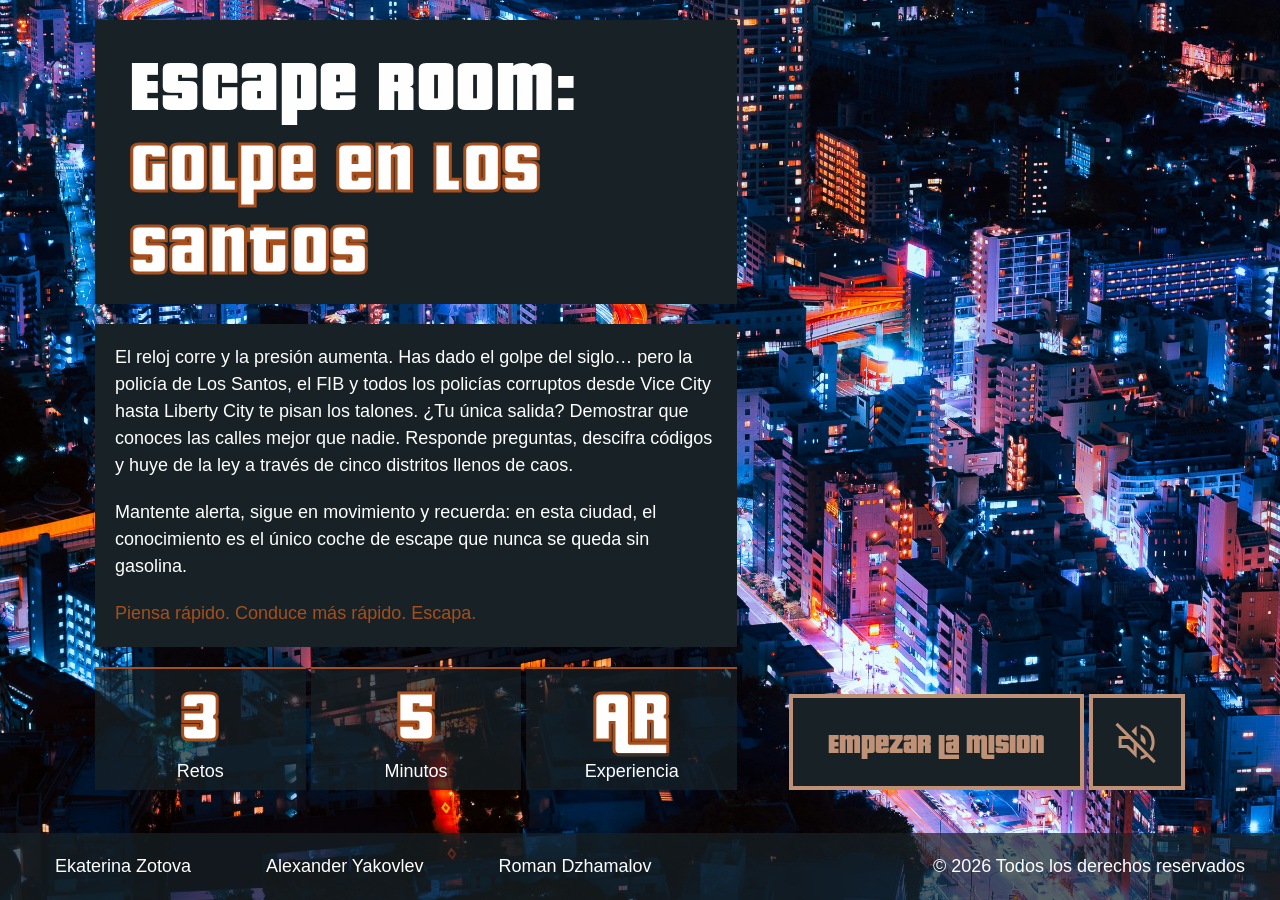
==== commit 87d7268f: "First round of element alignment across all the screens" ====
--- a/index.html
+++ b/index.html
@@ -13,154 +13,170 @@
 <body>
    <main class="contenedor">
       <section id="pantalla-inicio" class="pantalla">
-         <h1>Escape Room: <span>Golpe en Los Santos</span></h1>
-         <div class="parrafos-inicio">
-            <p>
-               El reloj corre y la presión aumenta. Has dado el golpe del siglo…
-               pero la policía de Los Santos, el FIB y todos los policías corruptos
-               desde Vice City hasta Liberty City te pisan los talones. ¿Tu única
-               salida? Demostrar que conoces las calles mejor que nadie. Responde
-               preguntas, descifra códigos y huye de la ley a través de cinco
-               distritos llenos de caos.
-            </p>
-            <p>
-               Mantente alerta, sigue en movimiento y recuerda: en esta ciudad, el
-               conocimiento es el único coche de escape que nunca se queda sin
-               gasolina.
-            </p>
-            <p>Piensa rápido. Conduce más rápido. Escapa.</p>
-         </div>
-         <div id="info-inicio">
-            <ul>
-               <li>3</li>
-               <li>Retos</li>
-            </ul>
-            <ul>
-               <li>5</li>
-               <li>Minutos</li>
-            </ul>
-            <ul>
-               <li>AR</li>
-               <li>Experiencia</li>
-            </ul>
-         </div>
-         <div id="btns-inicio">
-            <button id="btn-empezar" class="button">Empezar la mision</button>
-            <button class="button btn-music" type="button" aria-label="Apagar musica">
-               <img src="./assets/icons/volume_up.svg" alt="Musica activada" />
-            </button>
+         <div class="pantalla-inicio__top">
+            <h1>Escape Room: <span>Golpe en Los Santos</span></h1>
+            <div class="parrafos-inicio">
+               <p>
+                  El reloj corre y la presión aumenta. Has dado el golpe del siglo…
+                  pero la policía de Los Santos, el FIB y todos los policías corruptos
+                  desde Vice City hasta Liberty City te pisan los talones. ¿Tu única
+                  salida? Demostrar que conoces las calles mejor que nadie. Responde
+                  preguntas, descifra códigos y huye de la ley a través de cinco
+                  distritos llenos de caos.
+               </p>
+               <p>
+                  Mantente alerta, sigue en movimiento y recuerda: en esta ciudad, el
+                  conocimiento es el único coche de escape que nunca se queda sin
+                  gasolina.
+               </p>
+               <p>Piensa rápido. Conduce más rápido. Escapa.</p>
+            </div>
+         </div>
+         <div class="pantalla-inicio__bottom">
+            <div id="info-inicio">
+               <ul>
+                  <li>3</li>
+                  <li>Retos</li>
+               </ul>
+               <ul>
+                  <li>5</li>
+                  <li>Minutos</li>
+               </ul>
+               <ul>
+                  <li>AR</li>
+                  <li>Experiencia</li>
+               </ul>
+            </div>
+            <div id="btns-inicio">
+               <button id="btn-empezar" class="button">Empezar la mision</button>
+               <button class="button btn-music" type="button" aria-label="Apagar musica">
+                  <img src="./assets/icons/volume_up.svg" alt="Musica activada" />
+               </button>
+            </div>
          </div>
       </section>
 
       <!-- Reto 1: Usuario introduce respuesta al input-->
 
       <section id="reto1" class="pantalla oculta" hidden>
-         <div class="btns-top">
-            <button class="button fail btn-rindo" type="button">Me rindo!</button>
-            <button class="button btn-music" type="button" aria-label="Apagar musica">
-               <img src="./assets/icons/volume_up.svg" alt="Musica activada" />
-            </button>
-         </div>
-         <h2>Reto 1: <span>Arranca el coche</span></h2>
-         <div class="text-contenedor">
-            <p>
-               El coche está bloqueado. Introduce el código correcto para
-               arrancarlo.
-            </p>
-
-            <p>
-               El número de estrellas máximas de búsqueda multiplicado por 111.
-            </p>
-
-            <p id="togglePista1" class="tooglePista">Mostrar pista</p>
-
-            <p id="pista1" class="pista" hidden>
-               El número máximo de estrellas en GTA es 5
-            </p>
-         </div>
-         <div class="slots"></div>
-
-         <button id="btn-reto1" class="button button-bottom">Comprobar</button>
-
-         <p id="mensajeReto1" class="mensaje"></p>
+         <div class="pantalla-reto__top">
+            <div class="btns-top">
+               <button class="button fail btn-rindo" type="button">Me rindo!</button>
+               <button class="button btn-music" type="button" aria-label="Apagar musica">
+                  <img src="./assets/icons/volume_up.svg" alt="Musica activada" />
+               </button>
+            </div>
+            <h2>Reto 1: <span>Arranca el coche</span></h2>
+            <div class="text-contenedor">
+               <p>
+                  El coche está bloqueado. Introduce el código correcto para
+                  arrancarlo.
+               </p>
+
+               <p>
+                  El número de estrellas máximas de búsqueda multiplicado por 111.
+               </p>
+
+               <p id="togglePista1" class="tooglePista">Mostrar pista</p>
+
+               <p id="pista1" class="pista" hidden>
+                  El número máximo de estrellas en GTA es 5
+               </p>
+            </div>
+         </div>
+         <div class="pantalla-reto__bottom">
+            <div class="slots"></div>
+
+            <button id="btn-reto1" class="button button-bottom">Comprobar</button>
+
+            <p id="mensajeReto1" class="mensaje"></p>
+         </div>
       </section>
 
       <!-- Reto 2: Usuario elige una de las 4 botones con la respuesta correcta-->
       <section id="reto2" class="pantalla oculta" hidden>
-         <div class="btns-top">
-            <button class="button fail btn-rindo" type="button">Me rindo!</button>
-            <button class="button btn-music" type="button" aria-label="Apagar musica">
-               <img src="./assets/icons/volume_up.svg" alt="Musica activada" />
-            </button>
-         </div>
-         <h2>Reto 2: <span>Hackea la caja fuerte</span></h2>
-         <div class="text-contenedor">
-            <p>
-               Has entrado en el banco. Completa la secuencia para abrir la caja
-               fuerte.
-            </p>
-
-            <p>10 → 20 → 40 → ?</p>
-
-            <p id="togglePista2" class="tooglePista">Mostrar pista</p>
-
-            <p id="pista2" class="oculta">Cada número es el doble del anterior</p>
-         </div>
-         <div class="opciones">
-            <button class="button opcion-reto2" data-value="60">60</button>
-            <button class="button opcion-reto2" data-value="80">80</button>
-            <button class="button opcion-reto2" data-value="100">100</button>
-            <button class="button opcion-reto2" data-value="120">120</button>
-         </div>
-
-         <p id="mensajeReto2" class="mensaje"></p>
+         <div class="pantalla-reto__top">
+            <div class="btns-top">
+               <button class="button fail btn-rindo" type="button">Me rindo!</button>
+               <button class="button btn-music" type="button" aria-label="Apagar musica">
+                  <img src="./assets/icons/volume_up.svg" alt="Musica activada" />
+               </button>
+            </div>
+            <h2>Reto 2: <span>Hackea la caja fuerte</span></h2>
+            <div class="text-contenedor">
+               <p>
+                  Has entrado en el banco. Completa la secuencia para abrir la caja
+                  fuerte.
+               </p>
+
+               <p>10 → 20 → 40 → ?</p>
+
+               <p id="togglePista2" class="tooglePista">Mostrar pista</p>
+
+               <p id="pista2" class="oculta">Cada número es el doble del anterior</p>
+            </div>
+         </div>
+         <div class="pantalla-reto__bottom">
+            <div class="opciones">
+               <button class="button opcion-reto2" data-value="60">60</button>
+               <button class="button opcion-reto2" data-value="80">80</button>
+               <button class="button opcion-reto2" data-value="100">100</button>
+               <button class="button opcion-reto2" data-value="120">120</button>
+            </div>
+
+            <p id="mensajeReto2" class="mensaje"></p>
+         </div>
       </section>
 
       <!-- Reto 3: Usuario elige una de las 3 opciones de select con la respuesta correcta-->
 
       <section id="reto3" class="pantalla oculta" hidden>
-         <div class="btns-top">
-            <button class="button fail btn-rindo" type="button">Me rindo!</button>
-            <button class="button btn-music" type="button" aria-label="Apagar musica">
-               <img src="./assets/icons/volume_up.svg" alt="Musica activada" />
-            </button>
-         </div>
-         <h2>Reto 3:<span> Escapa de la policía</span></h2>
-         <div class="text-contenedor">
-            <p>Resuelve la adivinanza para perder el nivel de búsqueda.</p>
-
-            <p>
-               “Cuanto más corres, más te sigo. Si te escondes, desaparezco. ¿Qué
-               soy?”
-            </p>
-
-            <p id="togglePista3" class="tooglePista">Mostrar pista</p>
-
-            <p id="pista3" class="oculta">
-               Está relacionada con el nivel de búsqueda en GTA
-            </p>
-         </div>
-         <div class="text-contenedor radio-btns">
-            <p>Elige una opción:</p>
-
-            <div class="opciones opciones-reto3">
-               <label>
-                  <input type="radio" name="respuestaReto3" value="policia" />
-                  La policía
-               </label>
-               <label>
-                  <input type="radio" name="respuestaReto3" value="trafico" />
-                  El tráfico
-               </label>
-               <label>
-                  <input type="radio" name="respuestaReto3" value="dinero" />
-                  El dinero
-               </label>
-            </div>
-         </div>
-         <button id="btn-reto3" class="button" type="button">Comprobar</button>
-
-         <p id="mensajeReto3" class="mensaje"></p>
+         <div class="pantalla-reto__top">
+            <div class="btns-top">
+               <button class="button fail btn-rindo" type="button">Me rindo!</button>
+               <button class="button btn-music" type="button" aria-label="Apagar musica">
+                  <img src="./assets/icons/volume_up.svg" alt="Musica activada" />
+               </button>
+            </div>
+            <h2>Reto 3:<span> Escapa de la policía</span></h2>
+            <div class="text-contenedor">
+               <p>Resuelve la adivinanza para perder el nivel de búsqueda.</p>
+
+               <p>
+                  “Cuanto más corres, más te sigo. Si te escondes, desaparezco. ¿Qué
+                  soy?”
+               </p>
+
+               <p id="togglePista3" class="tooglePista">Mostrar pista</p>
+
+               <p id="pista3" class="oculta">
+                  Está relacionada con el nivel de búsqueda en GTA
+               </p>
+            </div>
+         </div>
+         <div class="pantalla-reto__bottom">
+            <div class="text-contenedor radio-btns">
+               <p>Elige una opción:</p>
+
+               <div class="opciones opciones-reto3">
+                  <label>
+                     <input type="radio" name="respuestaReto3" value="policia" />
+                     La policía
+                  </label>
+                  <label>
+                     <input type="radio" name="respuestaReto3" value="trafico" />
+                     El tráfico
+                  </label>
+                  <label>
+                     <input type="radio" name="respuestaReto3" value="dinero" />
+                     El dinero
+                  </label>
+               </div>
+            </div>
+            <button id="btn-reto3" class="button" type="button">Comprobar</button>
+
+            <p id="mensajeReto3" class="mensaje"></p>
+         </div>
       </section>
 
       <section id="pantalla-final-exito" class="pantalla oculta" hidden>
@@ -232,4 +248,4 @@
    <script src="script.js"></script>
 </body>
 
-</html>+</html>
--- a/style.css
+++ b/style.css
@@ -5,13 +5,13 @@
 *,
 *::before,
 *::after {
-   box-sizing: border-box;
-   margin: 0;
-   padding: 0;
+  box-sizing: border-box;
+  margin: 0;
+  padding: 0;
 }
 
 ul {
-   list-style: none;
+  list-style: none;
 }
 
 /* =========================
@@ -19,88 +19,88 @@
    ========================= */
 
 @font-face {
-   font-family: "Pricedown";
-   src: url("./src/fonts/pricedown.otf") format("opentype");
-   font-weight: 700;
-   font-style: normal;
+  font-family: "Pricedown";
+  src: url("./src/fonts/pricedown.otf") format("opentype");
+  font-weight: 700;
+  font-style: normal;
 }
 
 :root {
-   /* COLORS */
-   --base-color: #bf9278;
-   --accent-dark: #a64f1c;
-   --accent-light: #f28b30;
-   --text-light: #fefefe;
-   --bg-light: #2a3a40;
-   --bg-dark: #182226;
-   --danger-red: #f03f30;
-   /* размеры */
-   --main-widht: 768px;
-   --container-width: 362px;
-
-   /* отступы */
-   --spacing-S: 5px;
-   --spacing-M: 20px;
-   --spacing-L: 35px;
-
-   /* шрифты */
-   --font-main: "Roboto", sans-serif;
-   --font-size-base: 16px;
-   --font-size-small: 14px;
-   --font-size-medium: 24px;
-   --font-h: Pricedown;
-   --font-size-h: 40px;
-   --font-size-large: 50px;
-   --font-size-larger: 60px;
-   --font-weight-h: 900;
-   --line-height-base: 1.5;
-   --line-height-tight: 1.1;
-
-   /* анимации */
-   --transition-fast: 0.2s ease;
-   --transition-normal: 0.3s ease;
-   --transition-long: 5s infinite ease;
+  /* COLORS */
+  --base-color: #bf9278;
+  --accent-dark: #a64f1c;
+  --accent-light: #f28b30;
+  --text-light: #fefefe;
+  --bg-light: #2a3a40;
+  --bg-dark: #182226;
+  --danger-red: #f03f30;
+  /* размеры */
+  --main-widht: 768px;
+  --container-width: 362px;
+
+  /* отступы */
+  --spacing-S: 5px;
+  --spacing-M: 20px;
+  --spacing-L: 35px;
+
+  /* шрифты */
+  --font-main: "Roboto", sans-serif;
+  --font-size-base: 16px;
+  --font-size-small: 14px;
+  --font-size-medium: 24px;
+  --font-h: Pricedown;
+  --font-size-h: 40px;
+  --font-size-large: 50px;
+  --font-size-larger: 60px;
+  --font-weight-h: 900;
+  --line-height-base: 1.5;
+  --line-height-tight: 1.1;
+
+  /* анимации */
+  --transition-fast: 0.2s ease;
+  --transition-normal: 0.3s ease;
+  --transition-long: 5s infinite ease;
 }
 
 body {
-   font-family: var(--font-main);
-   font-size: var(--font-size-base);
-   line-height: var(--line-height-base);
-   color: var(--text-light);
-   background-position: center;
-   background-repeat: no-repeat;
-   background-size: cover;
-   min-height: 100vh;
-   width: 100%;
-   display: flex;
-   flex-direction: column;
-   cursor: url("./assets/cursor.cur"), auto;
+  font-family: var(--font-main);
+  font-size: var(--font-size-base);
+  line-height: var(--line-height-base);
+  color: var(--text-light);
+  background-position: center;
+  background-repeat: no-repeat;
+  background-size: cover;
+  min-height: 100vh;
+  width: 100%;
+  display: flex;
+  flex-direction: column;
+  cursor: url("./assets/cursor.cur"), auto;
 }
 
 /* Background image for rooms */
 body.body--inicio {
-   background-image: url(./assets/img/home_bg.jpg);
+  background-image: url(./assets/img/home_bg.jpg);
 }
 
 body.body--reto1 {
-   background-image: url(./assets/img/room1_bg.jpg);
-   background-position: center 70%;
+  background-image: url(./assets/img/room1_bg.jpg);
+  background-position: center 70%;
 }
 
 body.body--reto2 {
-   background-image: url(./assets/img/room2_bg.jpg);
+  background-image: url(./assets/img/room2_bg.jpg);
 }
 
 body.body--reto3 {
-   background-image: url(./assets/img/room3_bg.jpg);
+  background-image: url(./assets/img/room3_bg.jpg);
 }
 
 body.body--exito {
-   background-image: url(./assets/img/exito.png);
+  background-image: url(./assets/img/exito.png);
 }
 
 body.body--wasted {
-   background-image: url(./assets/img/wasted.png);
+  background-image: url(./assets/img/wasted.png);
 }
 
 /* =========================
@@ -108,11 +108,11 @@
    ========================= */
 
 .contenedor {
-   max-width: var(--main-widht);
-   margin: 0 auto;
-   padding: 0 var(--spacing-M);
-   flex: 1;
-   width: 100%;
+  max-width: var(--main-widht);
+  margin: 0 auto;
+  padding: 0 var(--spacing-M);
+  flex: 1;
+  width: 100%;
 }
 
 /* =========================
@@ -120,32 +120,40 @@
    ========================= */
 
 .button {
-   padding: var(--spacing-S) var(--spacing-M);
-   background-color: var(--bg-dark);
-   gap: 10px;
-   border: solid 4px var(--base-color);
-   transition: var(--transition-fast);
-   color: var(--base-color);
-   font-family: var(--font-h);
-   font-size: var(--font-size-medium);
-   line-height: 1;
-   cursor: url("./assets/cursor.cur"), auto;
+  padding: var(--spacing-S) var(--spacing-M);
+  background-color: var(--bg-dark);
+  gap: 10px;
+  border: solid 4px var(--base-color);
+  transition: var(--transition-fast);
+  color: var(--base-color);
+  font-family: var(--font-h);
+  font-size: var(--font-size-medium);
+  line-height: 1;
+  cursor: url("./assets/cursor.cur"), auto;
 }
 
 .button:hover {
-   border: solid 4px var(--text-light);
-   color: var(--text-light);
-   opacity: 80%;
+  border: solid 4px var(--text-light);
+  color: var(--text-light);
+  opacity: 80%;
 }
 
 .button:active {
-   transition: var(--transition-fast);
-   scale: 0.95;
+  transition: var(--transition-fast);
+  scale: 0.95;
 }
 
 .button.fail {
-   border: solid 4px var(--accent-dark);
-   color: var(--accent-dark);
+  border: solid 4px var(--accent-dark);
+  color: var(--accent-dark);
+}
+
+.btn-music {
+  aspect-ratio: 1 / 1;
+  flex: 0 0 auto;
+  display: flex;
+  align-items: center;
+  justify-content: center;
 }
 
 /* =========================
@@ -153,43 +161,43 @@
    ========================= */
 
 .hidden {
-   display: none !important;
+  display: none !important;
 }
 
 .flex {
-   display: flex;
+  display: flex;
 }
 
 .center {
-   display: flex;
-   align-items: center;
-   justify-content: center;
+  display: flex;
+  align-items: center;
+  justify-content: center;
 }
 
 h1,
 h2 {
-   background-color: var(--bg-dark);
-   margin: var(--spacing-M) 0;
-   padding: var(--spacing-M) var(--spacing-L);
-   font-family: var(--font-h);
-   font-size: var(--font-size-h);
-   line-height: var(--line-height-tight);
-   letter-spacing: 0.02em;
-   text-align: center;
+  background-color: var(--bg-dark);
+  margin: var(--spacing-M) 0;
+  padding: var(--spacing-M) var(--spacing-L);
+  font-family: var(--font-h);
+  font-size: var(--font-size-h);
+  line-height: var(--line-height-tight);
+  letter-spacing: 0.02em;
+  text-align: center;
 }
 h1 span,
 h2 span {
-   color: var(--text-light);
-   -webkit-text-stroke: 3px var(--accent-dark);
+  color: var(--text-light);
+  -webkit-text-stroke: 3px var(--accent-dark);
 }
 .text-contenedor {
-   background-color: rgb(24 34 38 / 70%);
-   padding: var(--spacing-M);
-   margin: var(--spacing-S) 0;
-   font-family: var(--font-main);
-   display: flex;
-   flex-direction: column;
-   gap: var(--spacing-S);
+  background-color: rgb(24 34 38 / 70%);
+  padding: var(--spacing-M);
+  margin: var(--spacing-S) 0;
+  font-family: var(--font-main);
+  display: flex;
+  flex-direction: column;
+  gap: var(--spacing-S);
 }
 
 .text-contenedor p,
@@ -197,406 +205,515 @@
 #pantalla-final-exito p,
 #pantalla-final-wasted p,
 .pie {
-   font-size: var(--font-size-base);
-   line-height: var(--line-height-base);
+  font-size: var(--font-size-base);
+  line-height: var(--line-height-base);
 }
 
 /* Start Page */
 
+#pantalla-inicio {
+  display: flex;
+  flex-direction: column;
+  min-height: calc(100vh - 120px);
+}
+
+.pantalla-inicio__top {
+  display: flex;
+  flex-direction: column;
+}
+
+.pantalla-inicio__bottom {
+  display: flex;
+  flex-direction: column;
+  gap: var(--spacing-M);
+  margin-top: auto;
+}
+
 .parrafos-inicio {
-   display: flex;
-   flex-direction: column;
-   gap: var(--spacing-M);
-   padding: var(--spacing-M);
-   background-color: var(--bg-dark);
+  display: flex;
+  flex-direction: column;
+  gap: var(--spacing-M);
+  padding: var(--spacing-M);
+  background-color: var(--bg-dark);
 }
 .parrafos-inicio p:last-child {
-   color: var(--accent-dark);
+  color: var(--accent-dark);
 }
 #pantalla-inicio p span,
 .pista,
 #pista2.oculta,
 #pista3.oculta {
-   color: var(--accent-dark);
+  color: var(--accent-dark);
 }
 #btns-inicio,
 .btns-top,
 #btns-win,
 #btns-wasted {
-   display: flex;
-   justify-content: space-between;
-   gap: var(--spacing-S);
+  display: flex;
+  width: 100%;
+  justify-content: space-between;
+  gap: var(--spacing-S);
+}
+
+#btn-empezar {
+  flex: 1 1 auto;
 }
 
 .btns-top {
-   margin: var(--spacing-M) 0;
-   :first-child {
-      flex-grow: 1;
-   }
+  margin: var(--spacing-M) 0;
+  :first-child {
+    flex-grow: 1;
+  }
 }
 #btns-win {
-   margin-top: auto;
+  margin-top: auto;
 }
 
 #btns-wasted {
-   margin-top: auto;
+  margin-top: auto;
 }
 
 #info-inicio {
-   display: flex;
-   justify-content: space-around;
-   text-align: center;
-   gap: var(--spacing-S);
-   margin: var(--spacing-M);
-}
+  display: flex;
+  width: 100%;
+  text-align: center;
+  gap: var(--spacing-S);
+  margin: 0;
+  align-items: stretch;
+}
+
+#info-inicio ul {
+  display: flex;
+  flex: 1 1 0;
+  flex-direction: column;
+}
+
 #info-inicio ul li {
-   background-color: rgb(24 34 38 / 70%);
-   padding: var(--spacing-S) var(--spacing-M);
+  background-color: rgb(24 34 38 / 70%);
+  padding: var(--spacing-S) var(--spacing-M);
+  width: 100%;
 }
 
 #info-inicio ul li:first-child {
-   border-top: 2px solid var(--accent-dark);
-   font-family: var(--font-h);
-   font-size: var(--font-size-h);
-   line-height: 1;
-   color: var(--text-light);
-   -webkit-text-stroke: 3px var(--accent-dark);
+  border-top: 2px solid var(--accent-dark);
+  font-family: var(--font-h);
+  font-size: var(--font-size-h);
+  line-height: 1;
+  color: var(--text-light);
+  -webkit-text-stroke: 3px var(--accent-dark);
+}
+
+.pantalla-reto__top,
+.pantalla-reto__bottom {
+  display: flex;
+  flex-direction: column;
+  width: 100%;
+}
+
+#reto1,
+#reto2,
+#reto3 {
+  display: flex;
+  flex-direction: column;
+  min-height: calc(100vh - 120px);
+}
+
+.pantalla-reto__bottom {
+  gap: var(--spacing-M);
+  margin-top: auto;
+}
+
+.pantalla-reto__bottom > .btns-top,
+.pantalla-reto__bottom > .slots,
+.pantalla-reto__bottom > .opciones,
+.pantalla-reto__bottom > .text-contenedor,
+.pantalla-reto__bottom > .button,
+.pantalla-reto__bottom > .mensaje {
+  margin: 0;
 }
 
 /* Page 2 */
 .tooglePista {
-   cursor: pointer;
-   color: var(--bg-light);
-   font-size: var(--font-size-small);
-   line-height: 1.4;
+  cursor: pointer;
+  color: var(--bg-light);
+  font-size: var(--font-size-small);
+  line-height: 1.4;
 }
 .tooglePista:hover {
-   color: var(--text-light);
-   opacity: 60%;
-}
-
-.opciones {
-   display: flex;
-   justify-content: space-between;
-   margin: var(--spacing-M) 0;
+  color: var(--text-light);
+  opacity: 60%;
+}
+
+#reto2 .opciones {
+  display: grid;
+  grid-template-columns: repeat(2, 1fr);
+  gap: var(--spacing-M);
+  margin: var(--spacing-M) 0;
 }
 
 .opcion-reto2 {
-   padding: var(--spacing-M);
+  padding: var(--spacing-L);
 }
 .button-bottom {
-   padding: var(--spacing-M) 0;
-   width: 100%;
-}
+  padding: var(--spacing-M) 0;
+  width: 100%;
+}
+
 /* Page 3 */
 #btn-reto3 {
-   margin: var(--spacing-S) 0;
-   width: 100%;
-   padding: var(--spacing-M);
-   font-family: var(--font-h);
-   font-size: var(--font-size-medium);
-   line-height: 1;
+  margin: var(--spacing-S) 0;
+  width: 100%;
+  padding: var(--spacing-M);
+  font-family: var(--font-h);
+  font-size: var(--font-size-medium);
+  line-height: 1;
 }
 
 .opciones-reto3 {
-   display: flex;
-   flex-direction: column;
-   gap: var(--spacing-S);
+  display: flex;
+  flex-direction: column;
+  gap: var(--spacing-S);
 }
 
 .opciones-reto3 label {
-   color: var(--base-color);
-   font-family: var(--font-h);
-   font-size: var(--font-size-medium);
-   line-height: 1.1;
-   border: 2px solid var(--base-color);
-   padding: var(--spacing-M) var(--spacing-S);
+  color: var(--base-color);
+  font-family: var(--font-h);
+  font-size: var(--font-size-medium);
+  line-height: 1.1;
+  border: 2px solid var(--base-color);
+  padding: var(--spacing-M) var(--spacing-S);
 }
 
 input[type="radio"] {
-   appearance: none;
-   width: 20px;
-   height: 20px;
-   border: 2px solid var(--base-color);
-   border-radius: 50%;
-   background: transparent;
+  appearance: none;
+  width: 20px;
+  height: 20px;
+  border: 2px solid var(--base-color);
+  border-radius: 50%;
+  background: transparent;
 }
 
 input[type="radio"]:checked {
-   background: var(--accent-dark);
+  background: var(--accent-dark);
 }
 
 /* FOOTER */
 
 .pie {
-   margin-top: auto;
-   background-color: rgb(24 34 38 / 70%);
-   padding: var(--spacing-S);
+  margin-top: auto;
+  background-color: rgb(24 34 38 / 70%);
+  padding: var(--spacing-S);
 }
 
 .pie_autores,
 .pie__legal {
-   text-align: center;
-   margin: var(--spacing-S);
+  text-align: center;
+  margin: var(--spacing-S);
 }
 
 .pie_autores ul li a {
-   list-style: none;
-   text-decoration: none;
-   color: var(--base-color);
-   cursor: pointer;
+  list-style: none;
+  text-decoration: none;
+  color: var(--base-color);
+  cursor: pointer;
 }
 .pie_autores ul {
-   display: flex;
-   justify-content: space-around;
+  display: flex;
+  justify-content: space-around;
 }
 
 /* WINNING */
 
 #pantalla-final-exito h2 {
-   background-color: var(--bg-dark);
-   margin: var(--spacing-M) 0;
-   padding: var(--spacing-M) var(--spacing-L);
-   font-family: var(--font-h);
-   font-size: var(--font-size-h);
-   text-align: center;
+  background-color: var(--bg-dark);
+  margin: var(--spacing-M) 0;
+  padding: var(--spacing-M) var(--spacing-L);
+  font-family: var(--font-h);
+  font-size: var(--font-size-h);
+  text-align: center;
 }
 #pantalla-final-exito p {
-   background-color: rgb(24 34 38 / 70%);
-   padding: var(--spacing-M);
-   font-family: var(--font-main);
+  background-color: rgb(24 34 38 / 70%);
+  padding: var(--spacing-M);
+  font-family: var(--font-main);
 }
 #pantalla-final-exito {
-   display: flex;
-   flex-direction: column;
-
-   min-height: calc(100vh - 120px);
+  display: flex;
+  flex-direction: column;
+
+  min-height: calc(100vh - 120px);
 }
 
 @keyframes wasted {
-   0% {
-      transform: rotate(-5deg);
-   }
-   25% {
-      transform: scale(1.1);
-   }
-   50% {
-      transform: rotate(5deg);
-   }
-   75% {
-      transform: scale(1.1);
-   }
-   100% {
-      transform: rotate(-5deg);
-   }
+  0% {
+    transform: rotate(-5deg);
+  }
+  25% {
+    transform: scale(1.1);
+  }
+  50% {
+    transform: rotate(5deg);
+  }
+  75% {
+    transform: scale(1.1);
+  }
+  100% {
+    transform: rotate(-5deg);
+  }
 }
 
 /* WASTED */
 #pantalla-final-wasted h2 {
-   background-color: var(--bg-dark);
-   -webkit-text-stroke: 1px var(--text-light);
-   color: var(--danger-red);
-   margin: var(--spacing-M) 0;
-   padding: var(--spacing-M) var(--spacing-L);
-   font-family: var(--font-h);
-   font-size: var(--font-size-large);
-   text-align: center;
-   animation: wasted var(--transition-long);
+  background-color: var(--bg-dark);
+  -webkit-text-stroke: 1px var(--text-light);
+  color: var(--danger-red);
+  margin: var(--spacing-M) 0;
+  padding: var(--spacing-M) var(--spacing-L);
+  font-family: var(--font-h);
+  font-size: var(--font-size-large);
+  text-align: center;
+  animation: wasted var(--transition-long);
 }
 
 #pantalla-final-wasted p {
-   background-color: rgb(24 34 38 / 70%);
-   padding: var(--spacing-M);
-   font-family: var(--font-main);
+  background-color: rgb(24 34 38 / 70%);
+  padding: var(--spacing-M);
+  font-family: var(--font-main);
 }
 #pantalla-final-wasted {
-   display: flex;
-   flex-direction: column;
-   min-height: calc(100vh - 120px);
+  display: flex;
+  flex-direction: column;
+  min-height: calc(100vh - 120px);
 }
 
 [hidden] {
-   display: none !important;
+  display: none !important;
+}
+
+@media (max-width: 767px) {
+  .button {
+    padding: 4px 12px;
+  }
+
+  .opcion-reto2,
+  .button-bottom,
+  #btn-reto3 {
+    padding: 12px;
+  }
+
+  .btn-music {
+    min-width: 48px;
+  }
+
+  .btn-music img {
+    width: 20px;
+    height: 20px;
+  }
 }
 
 /* RESPONSIVE TABLET 768px */
 
 @media (min-width: 768px) {
-   :root {
-      --font-size-base: 17px;
-      --font-size-small: 15px;
-      --font-size-medium: 26px;
-      --font-size-h: 44px;
-      --font-size-large: 54px;
-      --font-size-larger: 66px;
-   }
-
-   .pie {
-      display: flex;
-      justify-content: space-evenly;
-   }
-   .pie_autores ul li {
-      margin: 0 var(--spacing-M);
-   }
-
-   .pie_autores ul li a {
-      color: var(--text-light);
-      cursor: pointer;
-   }
-   .pie_autores ul li a:hover {
-      color: var(--base-color);
-   }
+  :root {
+    --font-size-base: 17px;
+    --font-size-small: 15px;
+    --font-size-medium: 26px;
+    --font-size-h: 44px;
+    --font-size-large: 54px;
+    --font-size-larger: 66px;
+  }
+
+  .pie {
+    display: flex;
+    justify-content: space-evenly;
+  }
+  .pie_autores ul li {
+    margin: 0 var(--spacing-M);
+  }
+
+  .pie_autores ul li a {
+    color: var(--text-light);
+    cursor: pointer;
+  }
+  .pie_autores ul li a:hover {
+    color: var(--base-color);
+  }
 }
 
 /* RESPONSIVE DESKTOP 1200px */
 @media (min-width: 1200px) {
-   :root {
-      --font-size-base: 18px;
-      --font-size-small: 16px;
-      --font-size-medium: 28px;
-      --font-size-h: 50px;
-      --font-size-large: 60px;
-      --font-size-larger: 74px;
-   }
-
-   body.body--reto2 {
-      background-position: center 35%;
-   }
-   body.body--reto3 {
-      background-position: center 35%;
-   }
-   body.body--exito {
-      background-position: center 35%;
-   }
-   body.body--wasted {
-      background-position: center 40%;
-   }
-
-   .contenedor {
-      max-width: 1200px;
-   }
-   #pantalla-inicio {
-      display: grid;
-      grid-template-columns: 60% 40%;
-      gap: var(--spacing-M);
-      margin: 0 var(--spacing-L);
-   }
-   #pantalla-inicio p,
-   #info-inicio {
-      grid-column: 1;
-   }
-   h1 {
-      font-size: var(--font-size-larger);
-      text-align: start;
-   }
-   h1 span {
-      font-size: var(--font-size-larger);
-   }
-   #btns-inicio {
-      grid-column: 2;
-      grid-row: 1;
-      display: flex;
-      flex-direction: column;
-      padding: var(--spacing-L);
-      margin: var(--spacing-M);
-      background-color: rgb(24 34 38 / 70%);
-      border: 2px solid var(--accent-dark);
-   }
-   #btn-empezar {
-      padding: var(--spacing-M);
-   }
-
-   #info-inicio ul li:first-child {
-      font-size: var(--font-size-larger);
-   }
-   .pie_autores ul {
-      padding: 0 var(--spacing-L);
-   }
-   #reto1,
-   #reto2,
-   #reto3 {
-      display: grid;
-      grid-template-columns: 60% 40%;
-      gap: var(--spacing-S) var(--spacing-M);
-      margin: 0 var(--spacing-L);
-      padding: var(--spacing-L);
-   }
-
-   #reto3 {
-      display: grid;
-      grid-template-columns: 1fr 1fr;
-      gap: var(--spacing-S) var(--spacing-M);
-      margin: 0 var(--spacing-L);
-      padding: var(--spacing-L);
-   }
-   #reto1 h2,
-   #reto1 .text-contenedor {
-      grid-column: 1;
-   }
-   #reto1 h2,
-   #reto2 h2,
-   #reto3 h2 {
-      grid-row: 1;
-      font-size: var(--font-size-larger);
-   }
-   #reto1 .slots {
-      grid-column: 2;
-      grid-row: 1;
-      margin: var(--spacing-L) 0;
-   }
-   #reto1 #btn-reto1 {
-      grid-column: 2;
-      grid-row: 2;
-      margin: var(--spacing-L) 0;
-   }
-   #reto1 .btns-top {
-      padding: var(--spacing-M) 0;
-      grid-row: 3;
-   }
-   #reto2 .opciones {
-      display: grid;
-      grid-template-columns: repeat(2, 1fr);
-      grid-row: 1;
-      grid-row: 1 / span 2;
-      gap: var(--spacing-M);
-   }
-   #reto2 h2,
-   #reto2 .text-contenedor {
-      grid-column: 1;
-   }
-   #reto2 h2 {
-      grid-row: 1;
-      font-size: var(--font-size-large);
-   }
-
-   #reto2 .btns-top {
-      padding: var(--spacing-M) 0;
-      grid-row: 3;
-   }
-
-   #reto3 h2,
-   #reto3 .text-contenedor {
-      grid-column: 1;
-   }
-   #reto3 h2 {
-      grid-row: 1;
-      font-size: var(--font-size-larger);
-   }
-   #reto3 .btns-top {
-      grid-row: 3;
-   }
-   #reto3 .text-contenedor {
-      grid-column: 1;
-      grid-row: 2;
-   }
-   #reto3 .text-contenedor.radio-btns {
-      grid-column: 2;
-      grid-row: 1;
-      margin: var(--spacing-M);
-   }
-   #btn-reto3 {
-      margin: var(--spacing-M);
-      grid-row: 2;
-      width: auto;
-   }
-}
+  :root {
+    --font-size-base: 18px;
+    --font-size-small: 16px;
+    --font-size-medium: 28px;
+    --font-size-h: 50px;
+    --font-size-large: 60px;
+    --font-size-larger: 74px;
+  }
+
+  body.body--reto2 {
+    background-position: center 35%;
+  }
+  body.body--reto3 {
+    background-position: center 35%;
+  }
+  body.body--exito {
+    background-position: center 35%;
+  }
+  body.body--wasted {
+    background-position: center 40%;
+  }
+
+  .contenedor {
+    max-width: 1200px;
+  }
+  #pantalla-inicio {
+    display: grid;
+    grid-template-columns: minmax(0, 3fr) minmax(0, 2fr);
+    gap: var(--spacing-M);
+    margin: 0 var(--spacing-L);
+    align-items: start;
+  }
+  .pantalla-inicio__top,
+  .pantalla-inicio__bottom {
+    grid-column: 1;
+  }
+  .pantalla-inicio__bottom {
+    grid-column: 1 / -1;
+    display: grid;
+    grid-template-columns: minmax(0, 3fr) minmax(0, 2fr);
+    gap: var(--spacing-M);
+    margin-top: 0;
+    align-items: end;
+  }
+  #info-inicio {
+    grid-column: 1;
+    justify-content: flex-start;
+  }
+  h1 {
+    font-size: var(--font-size-larger);
+    text-align: start;
+  }
+  h1 span {
+    font-size: var(--font-size-larger);
+  }
+  #btns-inicio {
+    grid-column: 2;
+    justify-self: end;
+    align-self: end;
+    width: fit-content;
+    align-items: stretch;
+    padding: 0;
+    margin: 0;
+    background-color: transparent;
+    border: 0;
+  }
+  #btn-empezar {
+    padding: var(--spacing-M) var(--spacing-L);
+  }
+
+  #info-inicio ul li:first-child {
+    font-size: var(--font-size-larger);
+  }
+  .pie {
+    justify-content: space-between;
+    align-items: center;
+    padding: var(--spacing-M) var(--spacing-L);
+  }
+  .pie_autores,
+  .pie__legal {
+    margin: 0;
+  }
+  .pie_autores ul {
+    padding: 0;
+    justify-content: flex-start;
+    gap: var(--spacing-L);
+  }
+  .pie__legal {
+    margin-left: auto;
+    text-align: right;
+  }
+  #reto1,
+  #reto2 {
+    display: grid;
+    grid-template-columns: minmax(0, 11fr) minmax(0, 13fr);
+    gap: var(--spacing-M);
+    margin: 0 var(--spacing-L);
+    padding: var(--spacing-L);
+    align-items: end;
+  }
+
+  #reto3 {
+    display: grid;
+    grid-template-columns: minmax(0, 13fr) minmax(0, 11fr);
+    gap: var(--spacing-M);
+    margin: 0 var(--spacing-L);
+    padding: var(--spacing-L);
+    align-items: end;
+  }
+  #reto1 .pantalla-reto__top,
+  #reto2 .pantalla-reto__top,
+  #reto3 .pantalla-reto__top {
+    grid-column: 1;
+    align-self: end;
+  }
+  #reto1 .pantalla-reto__bottom,
+  #reto2 .pantalla-reto__bottom,
+  #reto3 .pantalla-reto__bottom {
+    grid-column: 2;
+    align-self: end;
+  }
+  #reto1 .pantalla-reto__top h2,
+  #reto2 .pantalla-reto__top h2,
+  #reto3 .pantalla-reto__top h2 {
+    margin-top: 0;
+    font-size: var(--font-size-larger);
+  }
+  #reto1 .pantalla-reto__top .text-contenedor,
+  #reto2 .pantalla-reto__top .text-contenedor,
+  #reto3 .pantalla-reto__top .text-contenedor {
+    margin-top: 0;
+  }
+  #reto1 .pantalla-reto__bottom,
+  #reto2 .pantalla-reto__bottom,
+  #reto3 .pantalla-reto__bottom {
+    gap: var(--spacing-M);
+  }
+  #reto1 .slots,
+  #reto2 .opciones,
+  #reto3 .text-contenedor.radio-btns,
+  #reto1 #btn-reto1,
+  #btn-reto3 {
+    margin: 0;
+  }
+  #reto2 .pantalla-reto__top h2 {
+    font-size: var(--font-size-large);
+  }
+  #btn-reto3 {
+    width: 100%;
+  }
+  #pantalla-final-exito,
+  #pantalla-final-wasted {
+    width: min(100%, 720px);
+    margin: 0 auto;
+    justify-content: center;
+    gap: var(--spacing-M);
+  }
+  #pantalla-final-exito h2,
+  #pantalla-final-exito p,
+  #pantalla-final-wasted h2,
+  #pantalla-final-wasted p,
+  #btns-win,
+  #btns-wasted {
+    width: 100%;
+    margin: 0;
+  }
+  #btns-win,
+  #btns-wasted {
+    align-items: stretch;
+  }
+  #btns-win > :first-child,
+  #btns-wasted > :first-child {
+    flex: 1;
+  }
+}
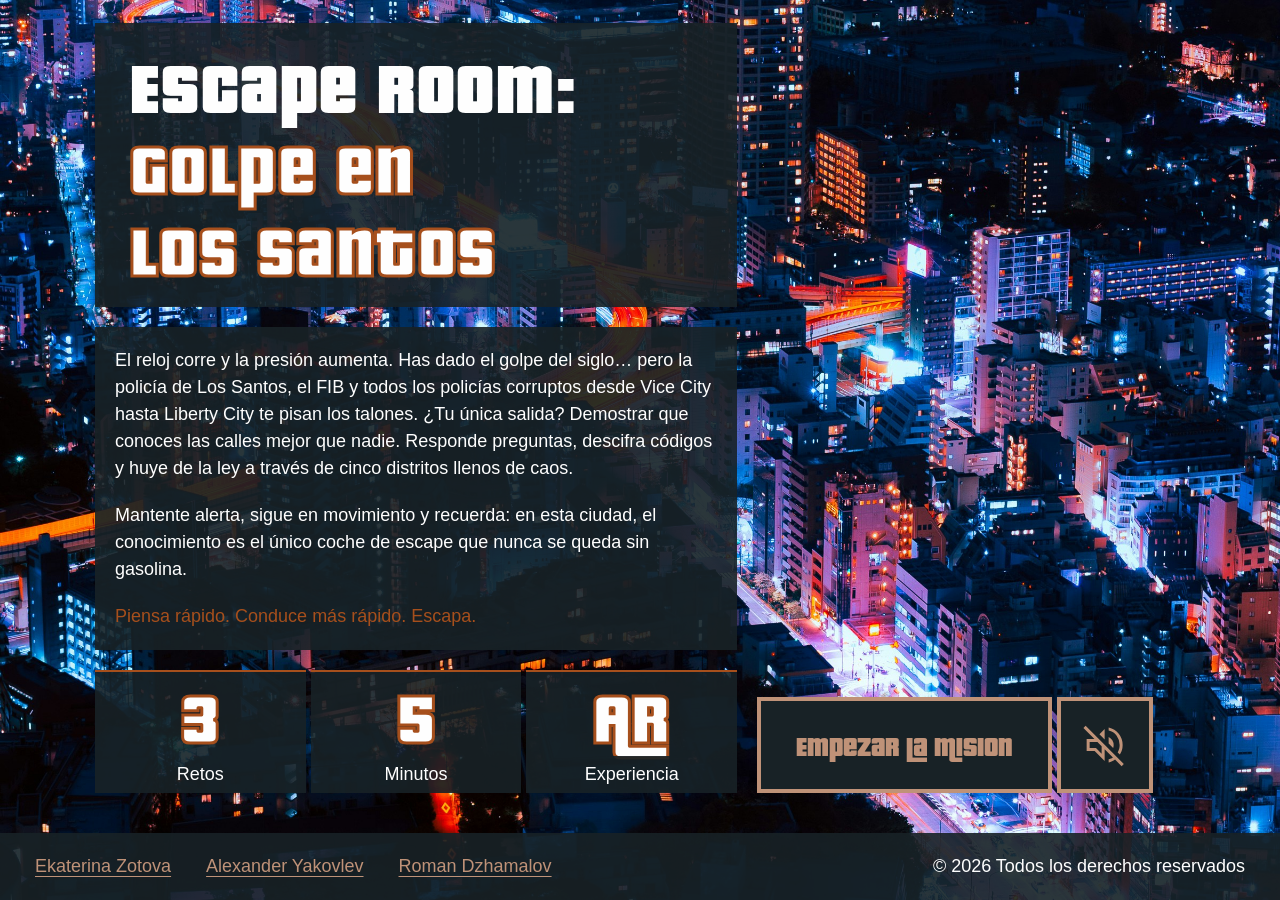
==== commit 4c4845b3: "Final tweaks and code cleanup" ====
--- a/index.html
+++ b/index.html
@@ -1,251 +1,301 @@
 <!doctype html>
 <html lang="es">
-
-<head>
-   <meta charset="UTF-8" />
-   <meta name="viewport" content="width=device-width, initial-scale=1.0" />
-
-   <link rel="stylesheet" href="style.css" />
-   <link rel="stylesheet" href="src/SlotMachine.css" />
-   <title>Escape Room GTA</title>
-</head>
-
-<body>
-   <main class="contenedor">
+  <head>
+    <meta charset="UTF-8" />
+    <meta name="viewport" content="width=device-width, initial-scale=1.0" />
+
+    <link rel="stylesheet" href="style.css" />
+    <link rel="stylesheet" href="src/SlotMachine.css" />
+    <title>Escape Room GTA</title>
+  </head>
+
+  <body>
+    <main class="contenedor">
       <section id="pantalla-inicio" class="pantalla">
-         <div class="pantalla-inicio__top">
-            <h1>Escape Room: <span>Golpe en Los Santos</span></h1>
-            <div class="parrafos-inicio">
-               <p>
-                  El reloj corre y la presión aumenta. Has dado el golpe del siglo…
-                  pero la policía de Los Santos, el FIB y todos los policías corruptos
-                  desde Vice City hasta Liberty City te pisan los talones. ¿Tu única
-                  salida? Demostrar que conoces las calles mejor que nadie. Responde
-                  preguntas, descifra códigos y huye de la ley a través de cinco
-                  distritos llenos de caos.
-               </p>
-               <p>
-                  Mantente alerta, sigue en movimiento y recuerda: en esta ciudad, el
-                  conocimiento es el único coche de escape que nunca se queda sin
-                  gasolina.
-               </p>
-               <p>Piensa rápido. Conduce más rápido. Escapa.</p>
-            </div>
-         </div>
-         <div class="pantalla-inicio__bottom">
-            <div id="info-inicio">
-               <ul>
-                  <li>3</li>
-                  <li>Retos</li>
-               </ul>
-               <ul>
-                  <li>5</li>
-                  <li>Minutos</li>
-               </ul>
-               <ul>
-                  <li>AR</li>
-                  <li>Experiencia</li>
-               </ul>
-            </div>
-            <div id="btns-inicio">
-               <button id="btn-empezar" class="button">Empezar la mision</button>
-               <button class="button btn-music" type="button" aria-label="Apagar musica">
-                  <img src="./assets/icons/volume_up.svg" alt="Musica activada" />
-               </button>
-            </div>
-         </div>
-      </section>
-
-      <!-- Reto 1: Usuario introduce respuesta al input-->
-
-      <section id="reto1" class="pantalla oculta" hidden>
-         <div class="pantalla-reto__top">
-            <div class="btns-top">
-               <button class="button fail btn-rindo" type="button">Me rindo!</button>
-               <button class="button btn-music" type="button" aria-label="Apagar musica">
-                  <img src="./assets/icons/volume_up.svg" alt="Musica activada" />
-               </button>
-            </div>
-            <h2>Reto 1: <span>Arranca el coche</span></h2>
-            <div class="text-contenedor">
-               <p>
-                  El coche está bloqueado. Introduce el código correcto para
-                  arrancarlo.
-               </p>
-
-               <p>
-                  El número de estrellas máximas de búsqueda multiplicado por 111.
-               </p>
-
-               <p id="togglePista1" class="tooglePista">Mostrar pista</p>
-
-               <p id="pista1" class="pista" hidden>
-                  El número máximo de estrellas en GTA es 5
-               </p>
-            </div>
-         </div>
-         <div class="pantalla-reto__bottom">
-            <div class="slots"></div>
-
-            <button id="btn-reto1" class="button button-bottom">Comprobar</button>
-
-            <p id="mensajeReto1" class="mensaje"></p>
-         </div>
-      </section>
-
-      <!-- Reto 2: Usuario elige una de las 4 botones con la respuesta correcta-->
-      <section id="reto2" class="pantalla oculta" hidden>
-         <div class="pantalla-reto__top">
-            <div class="btns-top">
-               <button class="button fail btn-rindo" type="button">Me rindo!</button>
-               <button class="button btn-music" type="button" aria-label="Apagar musica">
-                  <img src="./assets/icons/volume_up.svg" alt="Musica activada" />
-               </button>
-            </div>
-            <h2>Reto 2: <span>Hackea la caja fuerte</span></h2>
-            <div class="text-contenedor">
-               <p>
-                  Has entrado en el banco. Completa la secuencia para abrir la caja
-                  fuerte.
-               </p>
-
-               <p>10 → 20 → 40 → ?</p>
-
-               <p id="togglePista2" class="tooglePista">Mostrar pista</p>
-
-               <p id="pista2" class="oculta">Cada número es el doble del anterior</p>
-            </div>
-         </div>
-         <div class="pantalla-reto__bottom">
-            <div class="opciones">
-               <button class="button opcion-reto2" data-value="60">60</button>
-               <button class="button opcion-reto2" data-value="80">80</button>
-               <button class="button opcion-reto2" data-value="100">100</button>
-               <button class="button opcion-reto2" data-value="120">120</button>
-            </div>
-
-            <p id="mensajeReto2" class="mensaje"></p>
-         </div>
-      </section>
-
-      <!-- Reto 3: Usuario elige una de las 3 opciones de select con la respuesta correcta-->
-
-      <section id="reto3" class="pantalla oculta" hidden>
-         <div class="pantalla-reto__top">
-            <div class="btns-top">
-               <button class="button fail btn-rindo" type="button">Me rindo!</button>
-               <button class="button btn-music" type="button" aria-label="Apagar musica">
-                  <img src="./assets/icons/volume_up.svg" alt="Musica activada" />
-               </button>
-            </div>
-            <h2>Reto 3:<span> Escapa de la policía</span></h2>
-            <div class="text-contenedor">
-               <p>Resuelve la adivinanza para perder el nivel de búsqueda.</p>
-
-               <p>
-                  “Cuanto más corres, más te sigo. Si te escondes, desaparezco. ¿Qué
-                  soy?”
-               </p>
-
-               <p id="togglePista3" class="tooglePista">Mostrar pista</p>
-
-               <p id="pista3" class="oculta">
-                  Está relacionada con el nivel de búsqueda en GTA
-               </p>
-            </div>
-         </div>
-         <div class="pantalla-reto__bottom">
-            <div class="text-contenedor radio-btns">
-               <p>Elige una opción:</p>
-
-               <div class="opciones opciones-reto3">
-                  <label>
-                     <input type="radio" name="respuestaReto3" value="policia" />
-                     La policía
-                  </label>
-                  <label>
-                     <input type="radio" name="respuestaReto3" value="trafico" />
-                     El tráfico
-                  </label>
-                  <label>
-                     <input type="radio" name="respuestaReto3" value="dinero" />
-                     El dinero
-                  </label>
-               </div>
-            </div>
-            <button id="btn-reto3" class="button" type="button">Comprobar</button>
-
-            <p id="mensajeReto3" class="mensaje"></p>
-         </div>
-      </section>
-
-      <section id="pantalla-final-exito" class="pantalla oculta" hidden>
-         <h2>HAS ESCAPADO!</h2>
-
-         <p id="mensajeFinal_exito">
-            Lo has hecho… Has robado el banco, esquivado a la poli y desaparecido
-            como un fantasma. Ahora Los Santos tiene una nueva leyenda… y la
-            policía todavía está buscando explicaciones.
-         </p>
-         <div id="btns-win">
-            <button id="btn-reiniciar-exito" class="button">
-               ¿Otra ronda o te has asustado?
-            </button>
-            <button class="button btn-music" type="button" aria-label="Apagar musica">
-               <img src="./assets/icons/volume_up.svg" alt="Musica activada" />
-            </button>
-         </div>
-      </section>
-
-      <section id="pantalla-final-wasted" class="pantalla oculta" hidden>
-         <h2>WASTED</h2>
-
-         <p id="mensajeFinal_wasted">
-            Te has confiado demasiado… Un semáforo, una patrulla y tu mala suerte
-            han hecho equipo contra ti. Resultado: prisión con desayuno gratis
-            (sin wifi)
-         </p>
-         <div id="btns-wasted">
-            <button id="btn-reiniciar-wasted" class="button fail">
-               Intentarlo otra vez
-            </button>
-            <button class="button btn-music" type="button" aria-label="Apagar musica">
-               <img src="./assets/icons/volume_up.svg" alt="Musica activada" />
-            </button>
-         </div>
-      </section>
-   </main>
-
-   <footer class="pie">
-      <section class="pie_autores">
-         <h3 hidden>Creadores</h3>
-         <ul>
+        <h1>Escape Room: <span>Golpe en Los Santos</span></h1>
+
+        <div class="parrafos-inicio">
+          <p>
+            El reloj corre y la presión aumenta. Has dado el golpe del siglo…
+            pero la policía de Los Santos, el FIB y todos los policías corruptos
+            desde Vice City hasta Liberty City te pisan los talones. ¿Tu única
+            salida? Demostrar que conoces las calles mejor que nadie. Responde
+            preguntas, descifra códigos y huye de la ley a través de cinco
+            distritos llenos de caos.
+          </p>
+          <p>
+            Mantente alerta, sigue en movimiento y recuerda: en esta ciudad, el
+            conocimiento es el único coche de escape que nunca se queda sin
+            gasolina.
+          </p>
+          <p>Piensa rápido. Conduce más rápido. Escapa.</p>
+        </div>
+
+        <div class="pantalla-inicio__bottom">
+          <ul id="info-inicio">
             <li>
-               <a href="https://github.com/zookatt" target="_blank" rel="noopener noreferrer">
-                  Ekaterina Zotova
-               </a>
+              <span>3</span>
+              <span>Retos</span>
             </li>
             <li>
-               <a href="https://github.com/AlexJYad" target="_blank" rel="noopener noreferrer">
-                  Alexander Yakovlev
-               </a>
+              <span>5</span>
+              <span>Minutos</span>
             </li>
             <li>
-               <a href="https://github.com/pshecko" target="_blank" rel="noopener noreferrer">
-                  Roman Dzhamalov
-               </a>
+              <span>AR</span>
+              <span>Experiencia</span>
             </li>
-         </ul>
-      </section>
-
-      <section class="pie__legal">
-         <h3 hidden>Aviso Legal</h3>
-         <p>&copy; 2026 Todos los derechos reservados</p>
-      </section>
-   </footer>
-
-   <script src="src/SlotMachine.js"></script>
-   <script src="script.js"></script>
-</body>
-
+          </ul>
+
+          <div class="button-row">
+            <button id="btn-empezar" class="button" type="button">
+              Empezar la mision
+            </button>
+            <button
+              class="button btn-music"
+              type="button"
+              aria-label="Apagar musica"
+            >
+              <img src="./assets/icons/volume_up.svg" alt="Musica activada" />
+            </button>
+          </div>
+        </div>
+      </section>
+
+      <section id="reto1" class="pantalla pantalla-reto" hidden>
+        <div class="pantalla-reto__top">
+          <div class="button-row">
+            <button class="button fail btn-rindo" type="button">
+              Me rindo!
+            </button>
+            <button
+              class="button btn-music"
+              type="button"
+              aria-label="Apagar musica"
+            >
+              <img src="./assets/icons/volume_up.svg" alt="Musica activada" />
+            </button>
+          </div>
+
+          <h2>Reto 1: <span>Arranca el coche</span></h2>
+
+          <div class="text-contenedor">
+            <p>
+              El coche está bloqueado. Introduce el código correcto para
+              arrancarlo.
+            </p>
+            <p>El número de estrellas máximas de búsqueda multiplicado por 111.</p>
+            <button id="togglePista1" class="hint-toggle" type="button">
+              Mostrar pista
+            </button>
+            <p id="pista1" class="hint" hidden>
+              El número máximo de estrellas en GTA es 5
+            </p>
+          </div>
+        </div>
+
+        <div class="pantalla-reto__bottom">
+          <div class="slots"></div>
+          <button id="btn-reto1" class="button button--full" type="button">
+            Comprobar
+          </button>
+        </div>
+      </section>
+
+      <section id="reto2" class="pantalla pantalla-reto" hidden>
+        <div class="pantalla-reto__top">
+          <div class="button-row">
+            <button class="button fail btn-rindo" type="button">
+              Me rindo!
+            </button>
+            <button
+              class="button btn-music"
+              type="button"
+              aria-label="Apagar musica"
+            >
+              <img src="./assets/icons/volume_up.svg" alt="Musica activada" />
+            </button>
+          </div>
+
+          <h2>Reto 2: <span>Hackea la caja fuerte</span></h2>
+
+          <div class="text-contenedor">
+            <p>
+              Has entrado en el banco. Completa la secuencia para abrir la caja
+              fuerte.
+            </p>
+            <p>10 → 20 → 40 → ?</p>
+            <button id="togglePista2" class="hint-toggle" type="button">
+              Mostrar pista
+            </button>
+            <p id="pista2" class="hint" hidden>
+              Cada número es el doble del anterior
+            </p>
+          </div>
+        </div>
+
+        <div class="pantalla-reto__bottom">
+          <div class="opciones">
+            <button class="button opcion-reto2" data-value="60" type="button">
+              60
+            </button>
+            <button class="button opcion-reto2" data-value="80" type="button">
+              80
+            </button>
+            <button class="button opcion-reto2" data-value="100" type="button">
+              100
+            </button>
+            <button class="button opcion-reto2" data-value="120" type="button">
+              120
+            </button>
+          </div>
+        </div>
+      </section>
+
+      <section
+        id="reto3"
+        class="pantalla pantalla-reto pantalla-reto--reverse"
+        hidden
+      >
+        <div class="pantalla-reto__top">
+          <div class="button-row">
+            <button class="button fail btn-rindo" type="button">
+              Me rindo!
+            </button>
+            <button
+              class="button btn-music"
+              type="button"
+              aria-label="Apagar musica"
+            >
+              <img src="./assets/icons/volume_up.svg" alt="Musica activada" />
+            </button>
+          </div>
+
+          <h2>Reto 3: <span>Escapa de la policía</span></h2>
+
+          <div class="text-contenedor">
+            <p>Resuelve la adivinanza para perder el nivel de búsqueda.</p>
+            <p>
+              “Cuanto más corres, más te sigo. Si te escondes, desaparezco. ¿Qué
+              soy?”
+            </p>
+            <button id="togglePista3" class="hint-toggle" type="button">
+              Mostrar pista
+            </button>
+            <p id="pista3" class="hint" hidden>
+              Está relacionada con el nivel de búsqueda en GTA
+            </p>
+          </div>
+        </div>
+
+        <div class="pantalla-reto__bottom">
+          <div class="text-contenedor">
+            <p>Elige una opción:</p>
+
+            <label class="opcion-reto3">
+              <input type="radio" name="respuestaReto3" value="policia" />
+              La policía
+            </label>
+            <label class="opcion-reto3">
+              <input type="radio" name="respuestaReto3" value="trafico" />
+              El tráfico
+            </label>
+            <label class="opcion-reto3">
+              <input type="radio" name="respuestaReto3" value="dinero" />
+              El dinero
+            </label>
+          </div>
+
+          <button id="btn-reto3" class="button button--full" type="button">
+            Comprobar
+          </button>
+        </div>
+      </section>
+
+      <section id="pantalla-final-exito" class="pantalla pantalla-final" hidden>
+        <h2>HAS ESCAPADO!</h2>
+
+        <p>
+          Lo has hecho… Has robado el banco, esquivado a la poli y desaparecido
+          como un fantasma. Ahora Los Santos tiene una nueva leyenda… y la
+          policía todavía está buscando explicaciones.
+        </p>
+
+        <div class="button-row">
+          <button id="btn-reiniciar-exito" class="button" type="button">
+            ¿Otra ronda o te has asustado?
+          </button>
+          <button
+            class="button btn-music"
+            type="button"
+            aria-label="Apagar musica"
+          >
+            <img src="./assets/icons/volume_up.svg" alt="Musica activada" />
+          </button>
+        </div>
+      </section>
+
+      <section id="pantalla-final-wasted" class="pantalla pantalla-final" hidden>
+        <h2>WASTED</h2>
+
+        <p>
+          Te has confiado demasiado… Un semáforo, una patrulla y tu mala suerte
+          han hecho equipo contra ti. Resultado: prisión con desayuno gratis
+          (sin wifi)
+        </p>
+
+        <div class="button-row">
+          <button id="btn-reiniciar-wasted" class="button fail" type="button">
+            Intentarlo otra vez
+          </button>
+          <button
+            class="button btn-music"
+            type="button"
+            aria-label="Apagar musica"
+          >
+            <img src="./assets/icons/volume_up.svg" alt="Musica activada" />
+          </button>
+        </div>
+      </section>
+    </main>
+
+    <footer class="pie">
+      <nav aria-label="Creadores">
+        <ul class="pie__links">
+          <li>
+            <a
+              href="https://github.com/zookatt"
+              target="_blank"
+              rel="noopener noreferrer"
+            >
+              Ekaterina Zotova
+            </a>
+          </li>
+          <li>
+            <a
+              href="https://github.com/AlexJYad"
+              target="_blank"
+              rel="noopener noreferrer"
+            >
+              Alexander Yakovlev
+            </a>
+          </li>
+          <li>
+            <a
+              href="https://github.com/pshecko"
+              target="_blank"
+              rel="noopener noreferrer"
+            >
+              Roman Dzhamalov
+            </a>
+          </li>
+        </ul>
+      </nav>
+
+      <p class="pie__legal">&copy; 2026 Todos los derechos reservados</p>
+    </footer>
+
+    <script src="src/SlotMachine.js"></script>
+    <script src="script.js"></script>
+  </body>
 </html>
--- a/style.css
+++ b/style.css
@@ -1,23 +1,3 @@
-/* =========================
-   --------- RESET ---------
-   ========================= */
-
-*,
-*::before,
-*::after {
-  box-sizing: border-box;
-  margin: 0;
-  padding: 0;
-}
-
-ul {
-  list-style: none;
-}
-
-/* =========================
-   --------- ROOT ----------
-   ========================= */
-
 @font-face {
   font-family: "Pricedown";
   src: url("./src/fonts/pricedown.otf") format("opentype");
@@ -26,422 +6,431 @@
 }
 
 :root {
-  /* COLORS */
-  --base-color: #bf9278;
-  --accent-dark: #a64f1c;
-  --accent-light: #f28b30;
-  --text-light: #fefefe;
-  --bg-light: #2a3a40;
-  --bg-dark: #182226;
-  --danger-red: #f03f30;
-  /* размеры */
-  --main-widht: 768px;
-  --container-width: 362px;
-
-  /* отступы */
-  --spacing-S: 5px;
-  --spacing-M: 20px;
-  --spacing-L: 35px;
-
-  /* шрифты */
-  --font-main: "Roboto", sans-serif;
-  --font-size-base: 16px;
-  --font-size-small: 14px;
-  --font-size-medium: 24px;
-  --font-h: Pricedown;
-  --font-size-h: 40px;
-  --font-size-large: 50px;
-  --font-size-larger: 60px;
-  --font-weight-h: 900;
-  --line-height-base: 1.5;
+  --color-brand: #bf9278;
+  --color-brand-strong: #a64f1c;
+  --color-text: #fefefe;
+  --color-surface: #182226;
+  --color-surface-alt: #2a3a40;
+  --color-panel: rgb(24 34 38 / 90%);
+  --color-danger: #f03f30;
+  --color-black: #000;
+
+  --cursor-game: url("./assets/cursor.cur");
+
+  --layout-width: 768px;
+  --layout-width-wide: 1200px;
+  --final-panel-width: 720px;
+  --footer-offset: 120px;
+  --screen-min-height: calc(100vh - var(--footer-offset));
+
+  --space-2xs: 4px;
+  --space-xs: 5px;
+  --space-sm: 12px;
+  --space-md: 20px;
+  --space-lg: 35px;
+
+  --font-body: "Roboto", sans-serif;
+  --font-display: "Pricedown", sans-serif;
+  --font-size-body: 16px;
+  --font-size-caption: 14px;
+  --font-size-button: 24px;
+  --font-size-title: 40px;
+  --font-size-title-lg: 50px;
+  --font-size-title-xl: 60px;
+  --line-height-body: 1.5;
   --line-height-tight: 1.1;
 
-  /* анимации */
+  --border-regular: 2px;
+  --border-strong: 4px;
+  --stroke-title: 3px;
+  --stroke-danger: 1px;
+  --button-gap: 10px;
+  --button-active-scale: 0.95;
+  --hover-opacity: 0.8;
+  --hint-hover-opacity: 0.6;
+  --radio-size: 20px;
+  --music-button-size-mobile: 48px;
+  --music-icon-size-mobile: 20px;
+
   --transition-fast: 0.2s ease;
-  --transition-normal: 0.3s ease;
-  --transition-long: 5s infinite ease;
+  --animation-wasted: 5s infinite ease;
+
+  --page-background-image: none;
+  --page-background-position: center;
+}
+
+@media (min-width: 768px) {
+  :root {
+    --font-size-body: 17px;
+    --font-size-caption: 15px;
+    --font-size-button: 26px;
+    --font-size-title: 44px;
+    --font-size-title-lg: 54px;
+    --font-size-title-xl: 66px;
+  }
+}
+
+@media (min-width: 1200px) {
+  :root {
+    --font-size-body: 18px;
+    --font-size-caption: 16px;
+    --font-size-button: 28px;
+    --font-size-title: 50px;
+    --font-size-title-lg: 60px;
+    --font-size-title-xl: 74px;
+  }
+}
+
+*,
+*::before,
+*::after {
+  box-sizing: border-box;
+}
+
+html {
+  min-height: 100%;
+  background-color: var(--color-surface);
+}
+
+body,
+h1,
+h2,
+p,
+ul {
+  margin: 0;
+}
+
+ul {
+  padding: 0;
+  list-style: none;
+}
+
+button,
+input {
+  font: inherit;
+}
+
+button {
+  border: 0;
+  background: none;
+}
+
+img {
+  display: block;
+  max-width: 100%;
+}
+
+[hidden] {
+  display: none !important;
 }
 
 body {
-  font-family: var(--font-main);
-  font-size: var(--font-size-base);
-  line-height: var(--line-height-base);
-  color: var(--text-light);
-  background-position: center;
+  min-height: 100vh;
+  display: flex;
+  flex-direction: column;
+  width: 100%;
+  background-color: var(--color-surface);
+  font-family: var(--font-body);
+  font-size: var(--font-size-body);
+  line-height: var(--line-height-body);
+  color: var(--color-text);
+  background-image: var(--page-background-image);
+  background-position: var(--page-background-position);
   background-repeat: no-repeat;
   background-size: cover;
-  min-height: 100vh;
+  cursor: var(--cursor-game), auto;
+}
+
+.body--inicio {
+  --page-background-image: url("./assets/img/home_bg.jpg");
+}
+
+.body--reto1 {
+  --page-background-image: url("./assets/img/room1_bg.jpg");
+  --page-background-position: center 70%;
+}
+
+.body--reto2 {
+  --page-background-image: url("./assets/img/room2_bg.jpg");
+}
+
+.body--reto3 {
+  --page-background-image: url("./assets/img/room3_bg.jpg");
+}
+
+.body--exito {
+  --page-background-image: url("./assets/img/exito.png");
+}
+
+.body--wasted {
+  --page-background-image: url("./assets/img/wasted.png");
+}
+
+.contenedor {
   width: 100%;
-  display: flex;
-  flex-direction: column;
-  cursor: url("./assets/cursor.cur"), auto;
-}
-
-/* Background image for rooms */
-body.body--inicio {
-  background-image: url(./assets/img/home_bg.jpg);
-}
-
-body.body--reto1 {
-  background-image: url(./assets/img/room1_bg.jpg);
-  background-position: center 70%;
-}
-
-body.body--reto2 {
-  background-image: url(./assets/img/room2_bg.jpg);
-}
-
-body.body--reto3 {
-  background-image: url(./assets/img/room3_bg.jpg);
-}
-
-body.body--exito {
-  background-image: url(./assets/img/exito.png);
-}
-
-body.body--wasted {
-  background-image: url(./assets/img/wasted.png);
-}
-
-/* =========================
-   -------- LAYOUT ---------
-   ========================= */
-
-.contenedor {
-  max-width: var(--main-widht);
+  max-width: var(--layout-width);
+  flex: 1;
+  display: flex;
+  flex-direction: column;
+  min-width: 0;
   margin: 0 auto;
-  padding: 0 var(--spacing-M);
+  padding: 0 var(--space-md);
+}
+
+.pantalla {
+  min-width: 0;
+  min-height: var(--screen-min-height);
+  display: flex;
   flex: 1;
-  width: 100%;
-}
-
-/* =========================
-   ------ COMPONENTS -------
-   ========================= */
-
-.button {
-  padding: var(--spacing-S) var(--spacing-M);
-  background-color: var(--bg-dark);
-  gap: 10px;
-  border: solid 4px var(--base-color);
-  transition: var(--transition-fast);
-  color: var(--base-color);
-  font-family: var(--font-h);
-  font-size: var(--font-size-medium);
-  line-height: 1;
-  cursor: url("./assets/cursor.cur"), auto;
-}
-
-.button:hover {
-  border: solid 4px var(--text-light);
-  color: var(--text-light);
-  opacity: 80%;
-}
-
-.button:active {
-  transition: var(--transition-fast);
-  scale: 0.95;
-}
-
-.button.fail {
-  border: solid 4px var(--accent-dark);
-  color: var(--accent-dark);
-}
-
-.btn-music {
-  aspect-ratio: 1 / 1;
-  flex: 0 0 auto;
-  display: flex;
-  align-items: center;
-  justify-content: center;
-}
-
-/* =========================
-   ------- UTILITIES -------
-   ========================= */
-
-.hidden {
-  display: none !important;
-}
-
-.flex {
-  display: flex;
-}
-
-.center {
-  display: flex;
-  align-items: center;
-  justify-content: center;
+  flex-direction: column;
+  gap: var(--space-md);
+  padding: var(--space-md) 0;
+}
+
+:is(
+  h1,
+  h2,
+  .text-contenedor,
+  .parrafos-inicio,
+  .pantalla-final > p,
+  #info-inicio span,
+  .pie
+) {
+  background-color: var(--color-panel);
 }
 
 h1,
 h2 {
-  background-color: var(--bg-dark);
-  margin: var(--spacing-M) 0;
-  padding: var(--spacing-M) var(--spacing-L);
-  font-family: var(--font-h);
-  font-size: var(--font-size-h);
+  padding: var(--space-md) var(--space-lg);
+  font-family: var(--font-display);
+  font-size: clamp(32px, 8vw, var(--font-size-title));
   line-height: var(--line-height-tight);
   letter-spacing: 0.02em;
   text-align: center;
-}
+  text-wrap: balance;
+}
+
 h1 span,
 h2 span {
-  color: var(--text-light);
-  -webkit-text-stroke: 3px var(--accent-dark);
-}
+  color: var(--color-text);
+  -webkit-text-stroke: var(--stroke-title) var(--color-brand-strong);
+}
+
+#pantalla-final-wasted h2 {
+  color: var(--color-danger);
+  font-size: clamp(40px, 10vw, var(--font-size-title-lg));
+  -webkit-text-stroke: var(--stroke-danger) var(--color-text);
+  animation: wasted var(--animation-wasted);
+}
+
 .text-contenedor {
-  background-color: rgb(24 34 38 / 70%);
-  padding: var(--spacing-M);
-  margin: var(--spacing-S) 0;
-  font-family: var(--font-main);
-  display: flex;
-  flex-direction: column;
-  gap: var(--spacing-S);
-}
-
-.text-contenedor p,
-.parrafos-inicio p,
-#pantalla-final-exito p,
-#pantalla-final-wasted p,
-.pie {
-  font-size: var(--font-size-base);
-  line-height: var(--line-height-base);
-}
-
-/* Start Page */
-
-#pantalla-inicio {
-  display: flex;
-  flex-direction: column;
-  min-height: calc(100vh - 120px);
-}
-
-.pantalla-inicio__top {
-  display: flex;
-  flex-direction: column;
-}
-
-.pantalla-inicio__bottom {
-  display: flex;
-  flex-direction: column;
-  gap: var(--spacing-M);
-  margin-top: auto;
+  display: flex;
+  flex-direction: column;
+  gap: var(--space-xs);
+  padding: var(--space-md);
 }
 
 .parrafos-inicio {
   display: flex;
   flex-direction: column;
-  gap: var(--spacing-M);
-  padding: var(--spacing-M);
-  background-color: var(--bg-dark);
-}
-.parrafos-inicio p:last-child {
-  color: var(--accent-dark);
-}
-#pantalla-inicio p span,
-.pista,
-#pista2.oculta,
-#pista3.oculta {
-  color: var(--accent-dark);
-}
-#btns-inicio,
-.btns-top,
-#btns-win,
-#btns-wasted {
-  display: flex;
+  gap: var(--space-md);
+  padding: var(--space-md);
+}
+
+.parrafos-inicio p:last-child,
+.hint {
+  color: var(--color-brand-strong);
+}
+
+.button {
+  display: inline-flex;
+  align-items: center;
+  justify-content: center;
+  gap: var(--button-gap);
+  padding: var(--space-xs) var(--space-md);
+  border: var(--border-strong) solid var(--color-brand);
+  background-color: var(--color-surface);
+  color: var(--color-brand);
+  font-family: var(--font-display);
+  font-size: var(--font-size-button);
+  line-height: 1;
+  cursor: var(--cursor-game), auto;
+  transition:
+    border-color var(--transition-fast),
+    color var(--transition-fast),
+    opacity var(--transition-fast),
+    transform var(--transition-fast);
+}
+
+.button:hover {
+  border-color: var(--color-text);
+  color: var(--color-text);
+  opacity: var(--hover-opacity);
+}
+
+.button:active {
+  transform: scale(var(--button-active-scale));
+}
+
+.button.fail {
+  border-color: var(--color-brand-strong);
+  color: var(--color-brand-strong);
+}
+
+.button--full {
   width: 100%;
-  justify-content: space-between;
-  gap: var(--spacing-S);
-}
-
-#btn-empezar {
+  padding-block: var(--space-md);
+}
+
+.btn-music {
+  flex: 0 0 auto;
+  aspect-ratio: 1;
+}
+
+.btn-music img {
+  transition: filter var(--transition-fast);
+}
+
+.btn-music:hover img {
+  filter: brightness(0) invert(1);
+}
+
+.button-row {
+  display: flex;
+  gap: var(--space-xs);
+}
+
+.button-row > :first-child {
   flex: 1 1 auto;
 }
 
-.btns-top {
-  margin: var(--spacing-M) 0;
-  :first-child {
-    flex-grow: 1;
-  }
-}
-#btns-win {
-  margin-top: auto;
-}
-
-#btns-wasted {
-  margin-top: auto;
-}
-
-#info-inicio {
-  display: flex;
-  width: 100%;
-  text-align: center;
-  gap: var(--spacing-S);
-  margin: 0;
-  align-items: stretch;
-}
-
-#info-inicio ul {
-  display: flex;
-  flex: 1 1 0;
-  flex-direction: column;
-}
-
-#info-inicio ul li {
-  background-color: rgb(24 34 38 / 70%);
-  padding: var(--spacing-S) var(--spacing-M);
-  width: 100%;
-}
-
-#info-inicio ul li:first-child {
-  border-top: 2px solid var(--accent-dark);
-  font-family: var(--font-h);
-  font-size: var(--font-size-h);
-  line-height: 1;
-  color: var(--text-light);
-  -webkit-text-stroke: 3px var(--accent-dark);
-}
-
+.pantalla-inicio__bottom,
 .pantalla-reto__top,
 .pantalla-reto__bottom {
   display: flex;
   flex-direction: column;
-  width: 100%;
-}
-
-#reto1,
-#reto2,
-#reto3 {
-  display: flex;
-  flex-direction: column;
-  min-height: calc(100vh - 120px);
-}
-
+  gap: var(--space-md);
+}
+
+.pantalla-inicio__bottom,
 .pantalla-reto__bottom {
-  gap: var(--spacing-M);
   margin-top: auto;
 }
 
-.pantalla-reto__bottom > .btns-top,
-.pantalla-reto__bottom > .slots,
-.pantalla-reto__bottom > .opciones,
-.pantalla-reto__bottom > .text-contenedor,
-.pantalla-reto__bottom > .button,
-.pantalla-reto__bottom > .mensaje {
+#info-inicio {
+  display: grid;
+  grid-template-columns: repeat(3, minmax(0, 1fr));
+  gap: var(--space-xs);
+  text-align: center;
+}
+
+#info-inicio li {
+  display: flex;
+  flex-direction: column;
+  min-width: 0;
+}
+
+#info-inicio span {
+  display: block;
+  padding: var(--space-xs) var(--space-md);
+  overflow-wrap: anywhere;
+}
+
+#info-inicio li > :first-child {
+  border-top: var(--border-regular) solid var(--color-brand-strong);
+  color: var(--color-text);
+  font-family: var(--font-display);
+  font-size: var(--font-size-title);
+  line-height: 1;
+  -webkit-text-stroke: var(--stroke-title) var(--color-brand-strong);
+}
+
+.hint-toggle {
+  align-self: flex-start;
+  padding: 0;
+  color: var(--color-brand);
+  font-size: var(--font-size-caption);
+  line-height: 1.4;
+  text-decoration: underline;
+  text-underline-offset: 0.2em;
+  cursor: var(--cursor-game), auto;
+}
+
+.hint-toggle:hover {
+  color: var(--color-text);
+  opacity: var(--hint-hover-opacity);
+}
+
+.opciones {
+  display: grid;
+  grid-template-columns: repeat(2, minmax(0, 1fr));
+  gap: var(--space-md);
+}
+
+.opcion-reto2 {
+  padding: var(--space-lg);
+}
+
+.opcion-reto3 {
+  display: flex;
+  align-items: center;
+  gap: var(--space-sm);
+  padding: var(--space-md) var(--space-sm);
+  border: var(--border-regular) solid var(--color-brand);
+  color: var(--color-brand);
+  font-family: var(--font-display);
+  font-size: var(--font-size-button);
+  line-height: var(--line-height-tight);
+  cursor: var(--cursor-game), auto;
+}
+
+input[type="radio"] {
+  width: var(--radio-size);
+  height: var(--radio-size);
   margin: 0;
-}
-
-/* Page 2 */
-.tooglePista {
-  cursor: pointer;
-  color: var(--bg-light);
-  font-size: var(--font-size-small);
-  line-height: 1.4;
-}
-.tooglePista:hover {
-  color: var(--text-light);
-  opacity: 60%;
-}
-
-#reto2 .opciones {
-  display: grid;
-  grid-template-columns: repeat(2, 1fr);
-  gap: var(--spacing-M);
-  margin: var(--spacing-M) 0;
-}
-
-.opcion-reto2 {
-  padding: var(--spacing-L);
-}
-.button-bottom {
-  padding: var(--spacing-M) 0;
-  width: 100%;
-}
-
-/* Page 3 */
-#btn-reto3 {
-  margin: var(--spacing-S) 0;
-  width: 100%;
-  padding: var(--spacing-M);
-  font-family: var(--font-h);
-  font-size: var(--font-size-medium);
-  line-height: 1;
-}
-
-.opciones-reto3 {
-  display: flex;
-  flex-direction: column;
-  gap: var(--spacing-S);
-}
-
-.opciones-reto3 label {
-  color: var(--base-color);
-  font-family: var(--font-h);
-  font-size: var(--font-size-medium);
-  line-height: 1.1;
-  border: 2px solid var(--base-color);
-  padding: var(--spacing-M) var(--spacing-S);
-}
-
-input[type="radio"] {
   appearance: none;
-  width: 20px;
-  height: 20px;
-  border: 2px solid var(--base-color);
+  flex: 0 0 auto;
+  border: var(--border-regular) solid var(--color-brand);
   border-radius: 50%;
   background: transparent;
 }
 
 input[type="radio"]:checked {
-  background: var(--accent-dark);
-}
-
-/* FOOTER */
+  background: var(--color-brand-strong);
+}
+
+.pantalla-final > p {
+  margin-top: auto;
+  padding: var(--space-md);
+}
 
 .pie {
-  margin-top: auto;
-  background-color: rgb(24 34 38 / 70%);
-  padding: var(--spacing-S);
-}
-
-.pie_autores,
-.pie__legal {
+  display: flex;
+  flex-direction: column;
+  align-items: center;
+  gap: var(--space-xs);
+  margin-top: var(--space-md);
+  padding: var(--space-md);
   text-align: center;
-  margin: var(--spacing-S);
-}
-
-.pie_autores ul li a {
-  list-style: none;
-  text-decoration: none;
-  color: var(--base-color);
-  cursor: pointer;
-}
-.pie_autores ul {
-  display: flex;
-  justify-content: space-around;
-}
-
-/* WINNING */
-
-#pantalla-final-exito h2 {
-  background-color: var(--bg-dark);
-  margin: var(--spacing-M) 0;
-  padding: var(--spacing-M) var(--spacing-L);
-  font-family: var(--font-h);
-  font-size: var(--font-size-h);
-  text-align: center;
-}
-#pantalla-final-exito p {
-  background-color: rgb(24 34 38 / 70%);
-  padding: var(--spacing-M);
-  font-family: var(--font-main);
-}
-#pantalla-final-exito {
-  display: flex;
-  flex-direction: column;
-
-  min-height: calc(100vh - 120px);
+}
+
+.pie__links {
+  display: flex;
+  flex-wrap: wrap;
+  justify-content: center;
+  gap: var(--space-xs) var(--space-md);
+}
+
+.pie a {
+  color: var(--color-brand);
+  text-decoration: underline;
+  text-underline-offset: 0.2em;
+  overflow-wrap: anywhere;
+  transition: color var(--transition-fast);
+}
+
+.pie a:hover {
+  color: var(--color-text);
 }
 
 @keyframes wasted {
@@ -462,258 +451,162 @@
   }
 }
 
-/* WASTED */
-#pantalla-final-wasted h2 {
-  background-color: var(--bg-dark);
-  -webkit-text-stroke: 1px var(--text-light);
-  color: var(--danger-red);
-  margin: var(--spacing-M) 0;
-  padding: var(--spacing-M) var(--spacing-L);
-  font-family: var(--font-h);
-  font-size: var(--font-size-large);
-  text-align: center;
-  animation: wasted var(--transition-long);
-}
-
-#pantalla-final-wasted p {
-  background-color: rgb(24 34 38 / 70%);
-  padding: var(--spacing-M);
-  font-family: var(--font-main);
-}
-#pantalla-final-wasted {
-  display: flex;
-  flex-direction: column;
-  min-height: calc(100vh - 120px);
-}
-
-[hidden] {
-  display: none !important;
-}
-
 @media (max-width: 767px) {
+  h1,
+  h2 {
+    padding-inline: var(--space-md);
+  }
+
+  #pantalla-inicio h1 {
+    font-size: 28px;
+  }
+
+  #pantalla-inicio h1 span {
+    display: block;
+  }
+
+  .pie__links {
+    flex-direction: column;
+  }
+
   .button {
-    padding: 4px 12px;
-  }
-
-  .opcion-reto2,
-  .button-bottom,
-  #btn-reto3 {
-    padding: 12px;
+    padding: var(--space-2xs) var(--space-sm);
+  }
+
+  .button--full,
+  .opcion-reto2 {
+    padding: var(--space-sm);
+  }
+
+  #reto2 .opcion-reto2 {
+    padding: var(--space-md) var(--space-sm);
   }
 
   .btn-music {
-    min-width: 48px;
+    min-width: var(--music-button-size-mobile);
   }
 
   .btn-music img {
-    width: 20px;
-    height: 20px;
-  }
-}
-
-/* RESPONSIVE TABLET 768px */
+    width: var(--music-icon-size-mobile);
+    height: var(--music-icon-size-mobile);
+  }
+}
 
 @media (min-width: 768px) {
-  :root {
-    --font-size-base: 17px;
-    --font-size-small: 15px;
-    --font-size-medium: 26px;
-    --font-size-h: 44px;
-    --font-size-large: 54px;
-    --font-size-larger: 66px;
-  }
-
   .pie {
-    display: flex;
-    justify-content: space-evenly;
-  }
-  .pie_autores ul li {
-    margin: 0 var(--spacing-M);
-  }
-
-  .pie_autores ul li a {
-    color: var(--text-light);
-    cursor: pointer;
-  }
-  .pie_autores ul li a:hover {
-    color: var(--base-color);
-  }
-}
-
-/* RESPONSIVE DESKTOP 1200px */
+    flex-direction: row;
+    justify-content: space-between;
+  }
+}
+
 @media (min-width: 1200px) {
-  :root {
-    --font-size-base: 18px;
-    --font-size-small: 16px;
-    --font-size-medium: 28px;
-    --font-size-h: 50px;
-    --font-size-large: 60px;
-    --font-size-larger: 74px;
-  }
-
-  body.body--reto2 {
-    background-position: center 35%;
-  }
-  body.body--reto3 {
-    background-position: center 35%;
-  }
-  body.body--exito {
-    background-position: center 35%;
-  }
-  body.body--wasted {
-    background-position: center 40%;
+  .body--reto2,
+  .body--reto3,
+  .body--exito {
+    --page-background-position: center 35%;
+  }
+
+  .body--wasted {
+    --page-background-position: center 40%;
   }
 
   .contenedor {
-    max-width: 1200px;
-  }
+    max-width: var(--layout-width-wide);
+  }
+
   #pantalla-inicio {
     display: grid;
     grid-template-columns: minmax(0, 3fr) minmax(0, 2fr);
-    gap: var(--spacing-M);
-    margin: 0 var(--spacing-L);
+    grid-template-areas:
+      "title ."
+      "copy ."
+      "bottom bottom";
     align-items: start;
-  }
-  .pantalla-inicio__top,
+    align-content: end;
+    gap: var(--space-md);
+    margin: 0 var(--space-lg);
+  }
+
+  #pantalla-inicio > h1 {
+    grid-area: title;
+    font-size: var(--font-size-title-xl);
+    text-align: left;
+  }
+
+  .parrafos-inicio {
+    grid-area: copy;
+  }
+
   .pantalla-inicio__bottom {
-    grid-column: 1;
-  }
-  .pantalla-inicio__bottom {
-    grid-column: 1 / -1;
+    grid-area: bottom;
     display: grid;
     grid-template-columns: minmax(0, 3fr) minmax(0, 2fr);
-    gap: var(--spacing-M);
+    align-items: end;
+    gap: var(--space-md);
     margin-top: 0;
-    align-items: end;
-  }
-  #info-inicio {
-    grid-column: 1;
+  }
+
+  #pantalla-inicio .button-row {
+    width: auto;
+    justify-self: start;
+  }
+
+  #btn-empezar {
+    padding: var(--space-md) var(--space-lg);
+  }
+
+  #info-inicio li > :first-child {
+    font-size: var(--font-size-title-xl);
+  }
+
+  .pie {
+    padding-inline: var(--space-lg);
+  }
+
+  .pie__links {
     justify-content: flex-start;
-  }
-  h1 {
-    font-size: var(--font-size-larger);
-    text-align: start;
-  }
-  h1 span {
-    font-size: var(--font-size-larger);
-  }
-  #btns-inicio {
-    grid-column: 2;
-    justify-self: end;
-    align-self: end;
-    width: fit-content;
-    align-items: stretch;
-    padding: 0;
-    margin: 0;
-    background-color: transparent;
-    border: 0;
-  }
-  #btn-empezar {
-    padding: var(--spacing-M) var(--spacing-L);
-  }
-
-  #info-inicio ul li:first-child {
-    font-size: var(--font-size-larger);
-  }
-  .pie {
-    justify-content: space-between;
-    align-items: center;
-    padding: var(--spacing-M) var(--spacing-L);
-  }
-  .pie_autores,
-  .pie__legal {
-    margin: 0;
-  }
-  .pie_autores ul {
-    padding: 0;
-    justify-content: flex-start;
-    gap: var(--spacing-L);
-  }
+    gap: var(--space-lg);
+  }
+
   .pie__legal {
     margin-left: auto;
     text-align: right;
   }
-  #reto1,
-  #reto2 {
+
+  .pantalla-reto {
     display: grid;
     grid-template-columns: minmax(0, 11fr) minmax(0, 13fr);
-    gap: var(--spacing-M);
-    margin: 0 var(--spacing-L);
-    padding: var(--spacing-L);
     align-items: end;
-  }
-
-  #reto3 {
-    display: grid;
+    gap: var(--space-md);
+    margin: 0 var(--space-lg);
+    padding: var(--space-lg);
+  }
+
+  .pantalla-reto--reverse {
     grid-template-columns: minmax(0, 13fr) minmax(0, 11fr);
-    gap: var(--spacing-M);
-    margin: 0 var(--spacing-L);
-    padding: var(--spacing-L);
-    align-items: end;
-  }
-  #reto1 .pantalla-reto__top,
-  #reto2 .pantalla-reto__top,
-  #reto3 .pantalla-reto__top {
+  }
+
+  .pantalla-reto__top {
     grid-column: 1;
     align-self: end;
   }
-  #reto1 .pantalla-reto__bottom,
-  #reto2 .pantalla-reto__bottom,
-  #reto3 .pantalla-reto__bottom {
+
+  .pantalla-reto__bottom {
     grid-column: 2;
     align-self: end;
   }
-  #reto1 .pantalla-reto__top h2,
-  #reto2 .pantalla-reto__top h2,
-  #reto3 .pantalla-reto__top h2 {
-    margin-top: 0;
-    font-size: var(--font-size-larger);
-  }
-  #reto1 .pantalla-reto__top .text-contenedor,
-  #reto2 .pantalla-reto__top .text-contenedor,
-  #reto3 .pantalla-reto__top .text-contenedor {
-    margin-top: 0;
-  }
-  #reto1 .pantalla-reto__bottom,
-  #reto2 .pantalla-reto__bottom,
-  #reto3 .pantalla-reto__bottom {
-    gap: var(--spacing-M);
-  }
-  #reto1 .slots,
-  #reto2 .opciones,
-  #reto3 .text-contenedor.radio-btns,
-  #reto1 #btn-reto1,
-  #btn-reto3 {
-    margin: 0;
-  }
-  #reto2 .pantalla-reto__top h2 {
-    font-size: var(--font-size-large);
-  }
-  #btn-reto3 {
-    width: 100%;
-  }
-  #pantalla-final-exito,
-  #pantalla-final-wasted {
-    width: min(100%, 720px);
-    margin: 0 auto;
-    justify-content: center;
-    gap: var(--spacing-M);
-  }
-  #pantalla-final-exito h2,
-  #pantalla-final-exito p,
-  #pantalla-final-wasted h2,
-  #pantalla-final-wasted p,
-  #btns-win,
-  #btns-wasted {
-    width: 100%;
-    margin: 0;
-  }
-  #btns-win,
-  #btns-wasted {
-    align-items: stretch;
-  }
-  #btns-win > :first-child,
-  #btns-wasted > :first-child {
-    flex: 1;
-  }
-}
+
+  .pantalla-reto h2 {
+    font-size: var(--font-size-title-xl);
+  }
+
+  #reto2 h2 {
+    font-size: var(--font-size-title-lg);
+  }
+
+  .pantalla-final {
+    width: min(100%, var(--final-panel-width));
+    margin-inline: auto;
+    justify-content: flex-start;
+  }
+}
--- a/src/SlotMachine.css
+++ b/src/SlotMachine.css
@@ -1,82 +1,73 @@
 @import url("https://fonts.googleapis.com/css2?family=Ultra&display=swap");
 
 :root {
-   --slot-ratio: 2/3;
-   --slot-count: 3;
-
-   --spacing-S: 5px;
-   --spacing-M: 20px;
-   --spacing-L: 35px;
-
-   --text-size-XL: 90px;
-
-   /* 🟡 основной металл (латунь / золото) */
-   --slot-metal-base: var(--base-color);
-   /* 🟠 светлый блик металла */
-   --slot-metal-highlight: var(--base-color);
-   /* 🟤 тень металла (глубина) */
-   --slot-metal-shadow: var(--base-color);
-   /* ⚫ основной фон корпуса (тёмный металл) */
-   --slot-body-bg: var(--bg-light);
-   /* ⚫ внутренняя тень (глубина слота) */
-   --slot-inner-shadow: var(--bg-dark);
-   /* ✨ акцент свечения цифр */
-   --slot-glow: var(--base-color);
-   --slot-text-color: var(--base-color);
+  --slot-count: 3;
+  --slot-ratio: 2 / 3;
+  --slot-digit-size: 90px;
+  --slot-metal-highlight: #d8b29b;
+  --slot-metal-base: var(--color-brand);
+  --slot-metal-shadow: #8f654d;
+  --slot-body-bg-start: var(--color-surface-alt);
+  --slot-body-bg-end: rgb(15 15 18);
+  --slot-inner-shadow: var(--color-surface);
+  --slot-text-color: var(--color-danger);
+  --slot-text-stroke-color: #ffe786;
+  --slot-text-stroke-width: 3px;
+  --slot-text-shadow:
+    0 0 3px var(--slot-metal-base),
+    4px 4px 0 var(--color-black);
+  --slot-transition: transform 0.3s ease;
 }
 
 .slots {
-   width: 100%;
-   display: grid;
-   grid-template-columns: repeat(var(--slot-count), 1fr);
-   padding: var(--spacing-S);
-   background: linear-gradient(
-      145deg,
-      var(--slot-metal-highlight),
-      var(--slot-metal-base),
-      var(--slot-metal-shadow)
-   );
-   align-items: center;
-   margin: var(--spacing-M) 0;
-
-   -webkit-user-select: none; /* Chrome, Safari, Opera */
-   -moz-user-select: none; /* Firefox */
-   -ms-user-select: none; /* IE, Edge */
-   user-select: none; /* Стандартный синтаксис */
+  width: 100%;
+  display: grid;
+  grid-template-columns: repeat(var(--slot-count), minmax(0, 1fr));
+  align-items: center;
+  padding: var(--space-xs);
+  background: linear-gradient(
+    145deg,
+    var(--slot-metal-highlight),
+    var(--slot-metal-base),
+    var(--slot-metal-shadow)
+  );
+  user-select: none;
 }
 
 .slot {
-   aspect-ratio: var(--slot-ratio);
-   background: linear-gradient(to bottom, var(--slot-body-bg), rgb(15, 15, 18));
-   overflow: hidden;
-   margin: 0;
-   padding: 0;
+  aspect-ratio: var(--slot-ratio);
+  overflow: hidden;
+  background: linear-gradient(
+    to bottom,
+    var(--slot-body-bg-start),
+    var(--slot-body-bg-end)
+  );
+}
 
-   ul {
-      height: 100%;
-      user-select: none;
-      margin: 0;
-      padding: 0;
+.slot ul {
+  height: 100%;
+  margin: 0;
+  padding: 0;
+  user-select: none;
+}
 
-      li {
-         height: 100%;
-         user-select: none;
-         display: flex;
-         justify-content: center;
-         align-items: center;
-         font-size: var(--text-size-XL);
-         font-family: "Ultra", var(--font-h);
-         color: #f03f30;
-         -webkit-text-stroke: 3px #ffe786;
-         text-shadow:
-            0 0 3px var(--slot-glow),
-            4px 4px 0 black;
-         box-shadow:
-            inset 0 4px 6px var(--slot-inner-shadow),
-            inset 0 -4px 6px var(--slot-inner-shadow);
-      }
-   }
-   ul.trans {
-      transition: transform 0.3s ease;
-   }
+.slot li {
+  height: 100%;
+  display: flex;
+  align-items: center;
+  justify-content: center;
+  color: var(--slot-text-color);
+  font-family: "Ultra", var(--font-display);
+  font-size: var(--slot-digit-size);
+  user-select: none;
+  -webkit-text-stroke: var(--slot-text-stroke-width)
+    var(--slot-text-stroke-color);
+  text-shadow: var(--slot-text-shadow);
+  box-shadow:
+    inset 0 4px 6px var(--slot-inner-shadow),
+    inset 0 -4px 6px var(--slot-inner-shadow);
 }
+
+.slot ul.trans {
+  transition: var(--slot-transition);
+}
